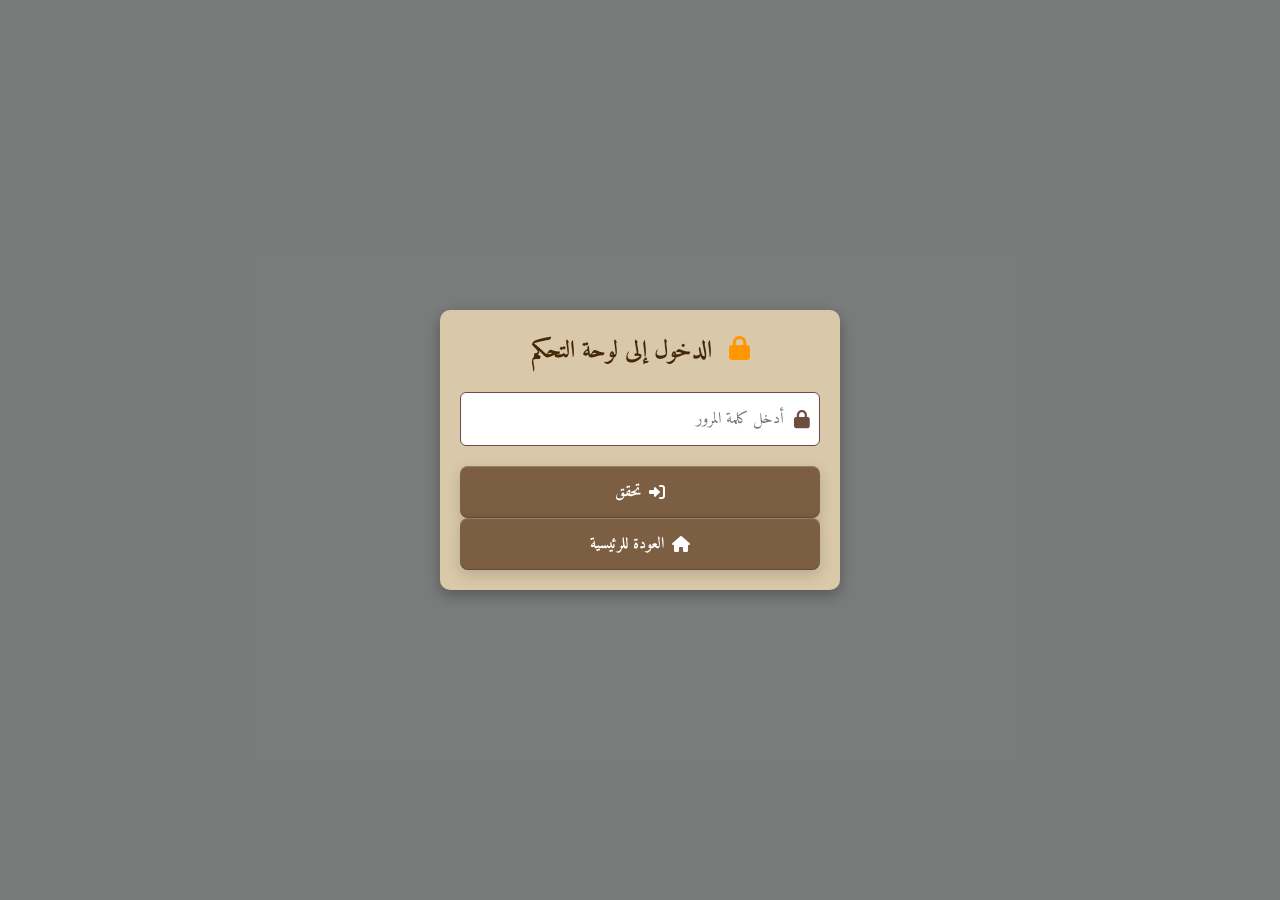
==== admin.html @ f6f2baf3 "Add files via upload" ====
<!DOCTYPE html>
<html lang="ar" dir="rtl">
<head>
  <meta charset="UTF-8">
  <meta name="viewport" content="width=device-width, initial-scale=1.0">
  <meta name="description" content="لوحة تحكم متجر MAHFOOR CNC">
  <title>لوحة التحكم - MAHFOOR CNC</title>
  <link rel="icon" href="https://i.postimg.cc/4NSrnTbt/photo-2025-09-26-07-00-26.jpg" type="image/x-icon">
  <link rel="stylesheet" href="https://cdnjs.cloudflare.com/ajax/libs/font-awesome/6.0.0-beta3/css/all.min.css">
  <link href="https://fonts.googleapis.com/css2?family=Amiri:wght@400;700&display=swap" rel="stylesheet">
  <link rel="stylesheet" href="https://cdn.salla.network/fonts/dubai.css?v=2.0.5"/>
  <link rel="stylesheet" href="https://cdn.salla.network/fonts/sallaicons.css?v=2.0.5"/>
  <link rel="stylesheet" href="style.css">
  <link rel="stylesheet" href="mobile.css" media="(max-width: 768px)">
  <style>
    :root {
      --admin-bg: #f4f7f6;
      --admin-card-bg: #ffffff;
      --admin-primary: var(--nature-green, #13352f);
      --admin-secondary: var(--wood-dark, #7c5e42);
      --admin-text: #333;
      --admin-text-light: #666;
      --admin-border: #e0e0e0;
    }
    body {
      background-color: var(--admin-bg);
    }
    #admin-content {
      padding: 20px;
      max-width: 1400px;
      margin: 0 auto;
    }
    .admin-section {
      background: var(--admin-card-bg);
      border-radius: 16px;
      padding: 25px;
      margin-bottom: 25px;
      box-shadow: 0 4px 12px rgba(0,0,0,0.05);
      border: 1px solid var(--admin-border);
    }
    .section-header {
      display: flex;
      justify-content: space-between;
      align-items: center;
      margin-bottom: 20px;
      padding-bottom: 15px;
      border-bottom: 1px solid var(--admin-border);
    }
    .section-header h2 {
      margin: 0;
      font-size: 1.8em;
      color: var(--admin-primary);
      display: flex;
      align-items: center;
      gap: 12px;
    }
    .stats-panel {
      display: grid;
      grid-template-columns: repeat(auto-fit, minmax(220px, 1fr));
      gap: 20px;
      margin-bottom: 20px;
    }
    .stat-card {
      background: #fdfdfd;
      padding: 20px;
      border-radius: 12px;
      border: 1px solid #eee;
      display: flex;
      align-items: center;
      gap: 15px;
      transition: all 0.3s ease;
    }
    .stat-card:hover {
      transform: translateY(-5px);
      box-shadow: 0 8px 20px rgba(0,0,0,0.07);
    }
    .stat-card .icon {
      font-size: 2em;
      color: var(--admin-secondary);
      background: var(--cream-bg, #f5f0e8);
      width: 60px;
      height: 60px;
      border-radius: 50%;
      display: grid;
      place-items: center;
    }
    .stat-card .stat-title {
      font-size: 0.9em;
      color: var(--admin-text-light);
      margin-bottom: 4px;
    }
    .stat-card .stat-value {
      font-size: 1.4em;
      font-weight: 700;
      color: var(--admin-primary);
    }
    .chart-card {
      grid-column: 1 / -1;
      padding: 20px;
    }
    .orders-controls {
      display: flex;
      flex-wrap: wrap;
      gap: 12px;
      margin-bottom: 20px;
      background: #f9f9f9;
      padding: 15px;
      border-radius: 12px;
    }
    .orders-controls input {
      flex-grow: 1;
      min-width: 200px;
      padding: 10px 15px;
      border: 1px solid var(--admin-border);
      border-radius: 8px;
    }
    .orders-controls .btn {
      background-color: var(--admin-secondary);
      color: white;
    }
    .orders-controls .btn:hover {
      background-color: var(--admin-primary);
    }
    .orders-table {
      border-radius: 12px;
      overflow: hidden;
      box-shadow: 0 2px 8px rgba(0,0,0,0.05);
    }
    .orders-table th {
      background: var(--admin-primary);
    }
    .admin-products-grid {
      display: grid;
      grid-template-columns: repeat(auto-fit, minmax(350px, 1fr));
      gap: 20px;
    }
    .admin-product-card {
      background: var(--admin-card-bg);
      border-radius: 12px;
      border: 1px solid var(--admin-border);
      overflow: hidden;
      display: flex;
      flex-direction: column;
      transition: all 0.3s ease;
    }
    .admin-product-card:hover {
      transform: translateY(-5px);
      box-shadow: 0 8px 20px rgba(0,0,0,0.07);
    }
    .admin-product-card .admin-product-stats {
      background: #f9f9f9;
      padding: 15px;
      margin-top: auto;
      border-top: 1px solid var(--admin-border);
    }
    .admin-product-card .admin-stat {
      font-size: 0.9em;
      color: var(--admin-text-light);
      margin-bottom: 5px;
    }
    .admin-product-card .admin-stat strong {
      color: var(--admin-primary);
    }
  </style>
</head>
<body>
  <div id="password-modal" class="password-modal">
    <div class="password-modal-content">
      <h2><i class="fas fa-lock"></i> الدخول إلى لوحة التحكم</h2>
      <div class="password-input-wrapper">
        <i class="fas fa-lock"></i>
        <input type="password" id="password-input" placeholder="أدخل كلمة المرور" required>
      </div>
      <button class="btn" id="verify-password"><i class="fas fa-sign-in-alt"></i> تحقق</button>
      <button class="btn" id="return-to-home"><i class="fas fa-home"></i> العودة للرئيسية</button>
    </div>
  </div>

  <div id="admin-content" style="display: none;">
    <header>
      <nav id="nav-menu">
        <a href="index.html" aria-label="الرئيسية" title="الرئيسية"><i class="fas fa-home"></i></a>
        <a href="index.html#products" aria-label="المنتجات" title="المنتجات"><i class="fas fa-box-open"></i></a>
  <a href="https://wa.me/201033662370" target="_blank" aria-label="تواصل عبر واتساب" title="واتساب" class="nav-whatsapp"><i class="fab fa-whatsapp"></i></a>
      </nav>
      <div class="logo">
        <a href="index.html" style="display: contents;"><img src="https://i.postimg.cc/4NSrnTbt/photo-2025-09-26-07-00-26.jpg" alt="لوجو MAHFOOR CNC" class="brand-logo">MAHFOOR CNC</a>
      </div>
      <button class="nav-toggle"><i class="fas fa-ellipsis-v"></i></button>
    </header>

    <div class="admin-container">
      <section class="admin-section">
        <div class="section-header">
          <h2><i class="fas fa-chart-line"></i> نظرة عامة</h2>
        </div>
        <div id="stats-panel" class="stats-panel">
          <div class="stat-card">
            <div class="icon"><i class="fas fa-box-open"></i></div>
            <div>
              <div class="stat-title">إجمالي الطلبات</div>
              <div id="total-orders" class="stat-value">0</div>
            </div>
          </div>
          <div class="stat-card">
            <div class="icon"><i class="fas fa-coins"></i></div>
            <div>
              <div class="stat-title">إجمالي المبيعات</div>
              <div id="total-sales" class="stat-value">0 جنيه</div>
            </div>
          </div>
          <div class="stat-card">
            <div class="icon"><i class="fas fa-star"></i></div>
            <div>
              <div class="stat-title">المنتج الأكثر طلبًا</div>
              <div id="top-product" class="stat-value">لا يوجد</div>
            </div>
          </div>
          <div class="stat-card chart-card">
            <div class="stat-title">مخطط أعلى 5 منتجات</div>
            <div style="width:100%; padding-top:8px; height: 250px;">
              <canvas id="top-products-chart"></canvas>
            </div>
          </div>
        </div>
      </section>

      <section class="admin-section">
        <div class="section-header">
          <h2><i class="fas fa-shopping-bag"></i> إدارة الطلبات</h2>
          <button class="btn" id="toggle-orders-btn"><i class="fas fa-chevron-down"></i> عرض السجل</button>
        </div>
        <div id="orders-wrap" class="admin-products-wrap collapsed" style="overflow:hidden; transition:max-height 350ms ease;">
          <div class="orders-controls">
            <input type="text" id="search-orders" placeholder="ابحث بالرقم، الاسم، أو المنتج...">
            <button class="btn" id="export-xlsx-btn"><i class="fas fa-file-excel"></i> تصدير إكسيل</button>
            <button class="btn" id="export-pdf-btn"><i class="fas fa-file-pdf"></i> تصدير PDF</button>
            <button class="btn" id="create-invoice-btn" style="background-color: #27ae60;"><i class="fas fa-file-invoice"></i> إنشاء فاتورة</button>
            <button class="btn" id="open-points-admin"><i class="fas fa-coins"></i> لوحة النقاط</button>
            <button class="btn" id="clear-all-orders-btn" style="background-color: #c0392b;"><i class="fas fa-trash-alt"></i> مسح جميع الطلبات</button>
          </div>
          <table class="orders-table">
            <thead>
              <tr>
                <th>رقم الطلب</th>
                <th>اسم العميل</th>
                <th>المنتجات</th>
                <th>الإجمالي</th>
                <th>الحالة</th>
              </tr>
            </thead>
            <tbody id="orders-list"></tbody>
          </table>
        </div>
      </section>

      <section class="admin-section">
        <div class="section-header">
          <h2><i class="fas fa-cubes"></i> نظرة على المنتجات</h2>
          <button id="toggle-admin-products" class="btn"><i class="fas fa-chevron-down"></i> عرض المنتجات</button>
        </div>
        <div id="admin-products-wrap" class="admin-products-wrap collapsed" style="overflow:hidden; transition:max-height 350ms ease;">
          <p style="text-align:center; color: var(--admin-text-light); margin:12px 0;">قائمة بكل المنتجات مع إحصائيات المبيعات.</p>
          <div id="admin-products-grid" class="admin-products-grid"></div>
        </div>
      </section>

      <!-- Points pending list (hidden by default, toggled via admin button) -->
      <div id="points-admin-panel" class="admin-section" style="display:none;">
        <div class="section-header">
          <h2><i class="fas fa-user-check"></i> نقاط العملاء (قيد الانتظار)</h2>
        </div>
        <p style="margin:6px 0 12px 0;">قانون التحويل: كل 1 جنيه = 1 نقطة. كل 100 نقطة = 3 جنيه.</p>
        <div id="pending-points-list" style="max-height:260px; overflow:auto; border:1px solid #eee; padding:8px; border-radius:6px; margin-bottom: 15px;"></div>
        <div style="margin-top:8px; display:flex; gap:8px;">
          <button id="confirm-selected-points" class="btn success" style="background-color: var(--success);">تأكيد النقاط المحددة</button>
          <button id="refresh-points-list" class="btn">تحديث القائمة</button>
        </div>
        <h4 style="margin-top:20px; border-top: 1px solid #eee; padding-top: 15px;">أرصدة النقاط للعملاء</h4>
        <div id="points-balances" style="max-height:200px; overflow:auto; border:1px solid #fafafa; padding:8px; border-radius:6px;"></div>
      </div>
    </div>

    <!-- Removed products management UI per request. The admin now focuses on orders only. -->

    <footer>
      <p><a href="index.html">©</a> 2025 MAHFOOR CNC. جميع الحقوق محفوظة.</p>
      <p>created by Mohand Eldrandale web developer</p>
      <div class="social-links">
        <a href="https://www.facebook.com/profile.php?id=61579586090483&mibextid=ZbWKwL" target="_blank" class="social-icon"><i class="fab fa-facebook-f"></i></a>
        <a href="https://www.instagram.com/ma7foorat_cnc?igsh=cXE4OHJ5Nmw3NTFy" target="_blank" class="social-icon"><i class="fab fa-instagram"></i></a>
        <a href="https://www.tiktok.com/@mahfour0?is_from_webapp=1&sender_device=pc" target="_blank" class="social-icon"><i class="fab fa-tiktok"></i></a>
        <a href="https://wa.me/201033662370" target="_blank" class="social-icon"><i class="fab fa-whatsapp"></i></a>
      </div>
    </footer>
  </div>

  <script src="https://cdn.jsdelivr.net/npm/sweetalert2@11"></script>
  <!-- XLSX (SheetJS) for Excel export -->
  <script src="https://cdnjs.cloudflare.com/ajax/libs/xlsx/0.18.5/xlsx.full.min.js"></script>
  <!-- jsPDF and autotable for PDF export -->
  <script src="https://cdnjs.cloudflare.com/ajax/libs/jspdf/2.5.1/jspdf.umd.min.js"></script>
  <script src="https://cdnjs.cloudflare.com/ajax/libs/jspdf-autotable/3.5.25/jspdf.plugin.autotable.min.js"></script>
  <!-- html2pdf (uses html2canvas + jsPDF) for better Arabic rendering from DOM -->
  <script src="https://cdnjs.cloudflare.com/ajax/libs/html2pdf.js/0.9.2/html2pdf.bundle.min.js"></script>
  <!-- Chart.js -->
  <script src="https://cdn.jsdelivr.net/npm/chart.js@4.3.0/dist/chart.umd.min.js"></script>
  <script type="module" src="firebase-bridge.js"></script>
  <script src="script.js" defer></script>

  <!-- زر العودة للأعلى -->
  <button id="back-to-top-btn" title="العودة للأعلى"><i class="fas fa-arrow-up"></i></button>
</body>
</html>
---- style.css ----
* {
  margin: 0;
  padding: 0;
  box-sizing: border-box;
  font-family: var(--font-main, 'Cairo', 'Amiri', 'Tahoma', sans-serif);
}

:root {
    --font-main: 'Cairo', 'Amiri', sans-serif;
    --color-primary: #13352f;
    --color-primary-dark: #000f09;
    --color-primary-light: #395b55;
    --color-primary-reverse: #dffffb;
    --color-sidebar-bg: #7c5e42;
    --color-sidebar-text: #ffffff;
    --color-accent: #ff9800;
    --color-accent-hover: #e68900;
  --color-whatsapp: #25D366;
  --color-whatsapp-dark: #1DA851;
}

body {
  direction: rtl;
  background: linear-gradient(to bottom, #7c5e42);
  color: #333;
  min-height: 100vh;
}

a {
  text-decoration: none;
  color: inherit;
}

header {
  position: sticky;
  top: 0;
  background: #d9c8a9;
  color: #452808;
  padding: 8px 15px;
  box-shadow: 0 2px 5px rgba(0, 0, 0, 0.2);
  z-index: 1000;
  display: flex;
  align-items: center;
  transition: top 0.4s ease-in-out; /* لإخفاء الهيدر بسلاسة */
  justify-content: space-between;
  flex-wrap: wrap;
  animation: slideInFromTop 0.8s ease-out;
}

.brand-logo {
  width: 50px;
  height: 50px;
  display: inline-flex;
  align-items: center;
  justify-content: center;
  vertical-align: middle;
  margin-left: 10px;
  border-radius: 50%;
  background: var(--color-whatsapp);
  box-shadow: 0 4px 12px rgba(0,0,0,0.12);
  overflow: hidden;
}

/* كلاس لإخفاء الهيدر عند التمرير لأسفل */
.header-hidden {
  top: -100px; /* إخفاء الهيدر خارج الشاشة */
}

.brand-logo img {
  width: 80%;
  height: 80%;
  object-fit: contain;
  border-radius: 50%;
  display: block;
}

.contact-info {
  display: flex;
  flex-direction: column;
  align-items: flex-end;
  font-size: 14px;
  white-space: nowrap;
  flex: 1;
  order: 4;
  margin-right: 100px;
}

.vodafone-cash {
  font-size: 18px;
  margin-bottom: 5px;
}

header .phone {
  font-size: 18px;
}

header .logo {
  font-size: 38px;
  font-weight: 700;
  letter-spacing: 2px;
  font-family: 'Cairo', serif;
  text-shadow: 2px 2px 4px rgba(0, 0, 0, 0.3);
  padding: 5px 15px;
  border-radius: 8px;
  display: flex;
  align-items: center;
  gap: 10px;
  direction: ltr;
  order: 300;
}

/* تصميم احترافي متطور لأيقونات السلة والمفضلة */
header #cart-btn,
header #favorites-btn {
  position: relative;
  display: inline-flex;
  align-items: center;
  justify-content: center;
  width: 65px;
  height: 65px;
  margin-right: 12px;
  padding: 0;
  border-radius: 50%;
  border: none;
  background: linear-gradient(145deg, #ffffff 0%, #f5f5f5 100%);
  color: #452808;
  box-shadow: 
    0 10px 30px rgba(0, 0, 0, 0.12),
    0 4px 8px rgba(0, 0, 0, 0.08),
    inset 0 2px 4px rgba(255, 255, 255, 0.9),
    inset 0 -2px 4px rgba(0, 0, 0, 0.05);
  cursor: pointer;
  overflow: visible;
  transition: all 0.4s cubic-bezier(0.34, 1.56, 0.64, 1);
  backdrop-filter: blur(10px);
}

/* تأثير التمويج عند الهوفر */
header #cart-btn::before,
header #favorites-btn::before {
  content: '';
  position: absolute;
  top: 50%;
  left: 50%;
  transform: translate(-50%, -50%);
  width: 0;
  height: 0;
  border-radius: 50%;
  background: radial-gradient(circle, rgba(255, 152, 0, 0.3) 0%, transparent 70%);
  transition: width 0.5s ease, height 0.5s ease;
  z-index: 0;
}

header #cart-btn:hover::before {
  width: 180px;
  height: 180px;
  background: radial-gradient(circle, rgba(255, 152, 0, 0.25) 0%, transparent 70%);
}

header #favorites-btn:hover::before {
  width: 180px;
  height: 180px;
  background: radial-gradient(circle, rgba(255, 107, 107, 0.25) 0%, transparent 70%);
}

/* تأثيرات الهوفر */
header #cart-btn:hover {
  transform: translateY(-8px) scale(1.15);
  box-shadow: 
    0 15px 40px rgba(255, 152, 0, 0.35),
    0 8px 16px rgba(255, 152, 0, 0.25),
    inset 0 2px 4px rgba(255, 255, 255, 1);
  background: linear-gradient(145deg, #fff8f0 0%, #ffeed4 100%);
}

header #favorites-btn:hover {
  transform: translateY(-8px) scale(1.15);
  box-shadow: 
    0 15px 40px rgba(255, 107, 107, 0.35),
    0 8px 16px rgba(255, 107, 107, 0.25),
    inset 0 2px 4px rgba(255, 255, 255, 1);
  background: linear-gradient(145deg, #fff5f5 0%, #ffe4e4 100%);
}

/* تأثير الضغط */
header #cart-btn:active,
header #favorites-btn:active {
  transform: translateY(-4px) scale(1.08);
  transition: all 0.1s ease;
}

/* تنسيق الأيقونات */
header #cart-btn .fas,
header #favorites-btn .fas {
  position: relative;
  z-index: 1;
  font-size: 26px;
  transition: all 0.4s cubic-bezier(0.34, 1.56, 0.64, 1);
  filter: drop-shadow(0 2px 4px rgba(0, 0, 0, 0.1));
}

/* تأثيرات الأيقونات عند الهوفر */
header #cart-btn:hover .fas.fa-shopping-bag {
  transform: scale(1.25) rotate(-12deg);
  color: #ff9800;
  animation: cartShakeAdvanced 0.7s ease;
  filter: drop-shadow(0 4px 8px rgba(255, 152, 0, 0.4));
}

header #favorites-btn:hover .fas.fa-heart {
  transform: scale(1.25);
  color: #ff6b6b;
  animation: heartBeatAdvanced 0.8s ease;
  filter: drop-shadow(0 4px 8px rgba(255, 107, 107, 0.4));
}

/* أنيميشن متقدم للسلة */
@keyframes cartShakeAdvanced {
  0%, 100% {
    transform: scale(1.25) rotate(-12deg);
  }
  15% {
    transform: scale(1.3) rotate(-18deg) translateY(-3px);
  }
  30% {
    transform: scale(1.35) rotate(-15deg) translateY(-5px);
  }
  45% {
    transform: scale(1.3) rotate(-20deg) translateY(-3px);
  }
  60% {
    transform: scale(1.32) rotate(-16deg) translateY(-4px);
  }
  75% {
    transform: scale(1.28) rotate(-14deg) translateY(-2px);
  }
}

/* أنيميشن متقدم للقلب */
@keyframes heartBeatAdvanced {
  0% {
    transform: scale(1.25);
  }
  10% {
    transform: scale(1.35) rotate(-5deg);
  }
  20% {
    transform: scale(1.25) rotate(5deg);
  }
  30% {
    transform: scale(1.4) rotate(-3deg);
  }
  40% {
    transform: scale(1.25) rotate(3deg);
  }
  50% {
    transform: scale(1.38) rotate(-2deg);
  }
  60% {
    transform: scale(1.25) rotate(2deg);
  }
  70% {
    transform: scale(1.33) rotate(-1deg);
  }
  80% {
    transform: scale(1.25) rotate(1deg);
  }
  90% {
    transform: scale(1.3) rotate(0deg);
  }
  100% {
    transform: scale(1.25);
  }
}

/* تصميم عداد الأيتمات */
header #cart-count,
header #favorites-count {
  position: absolute;
  top: -6px;
  right: -6px;
  background: linear-gradient(135deg, #ff4444 0%, #cc0000 100%);
  color: white;
  border-radius: 50%;
  width: 26px;
  height: 26px;
  display: flex;
  align-items: center;
  justify-content: center;
  font-size: 12px;
  font-weight: 800;
  box-shadow: 
    0 4px 12px rgba(255, 68, 68, 0.5),
    0 2px 6px rgba(255, 68, 68, 0.3),
    inset 0 1px 2px rgba(255, 255, 255, 0.3);
  border: 3px solid #ffffff;
  animation: pulseAdvanced 2.5s ease-in-out infinite;
  z-index: 2;
  font-family: 'Cairo', sans-serif;
  letter-spacing: -0.5px;
}

/* أنيميشن نبض متطور للعداد */
@keyframes pulseAdvanced {
  0%, 100% {
    transform: scale(1);
    box-shadow: 
      0 4px 12px rgba(255, 68, 68, 0.5),
      0 2px 6px rgba(255, 68, 68, 0.3);
  }
  25% {
    transform: scale(1.15);
    box-shadow: 
      0 6px 18px rgba(255, 68, 68, 0.6),
      0 3px 9px rgba(255, 68, 68, 0.4);
  }
  50% {
    transform: scale(1.05);
    box-shadow: 
      0 4px 12px rgba(255, 68, 68, 0.5),
      0 2px 6px rgba(255, 68, 68, 0.3);
  }
  75% {
    transform: scale(1.12);
    box-shadow: 
      0 6px 16px rgba(255, 68, 68, 0.55),
      0 3px 8px rgba(255, 68, 68, 0.35);
  }
}

/* عداد المفضلة بلون مختلف */
header #favorites-count {
  background: linear-gradient(135deg, #ff6b6b 0%, #ee5a6f 100%);
  box-shadow: 
    0 4px 12px rgba(255, 107, 107, 0.5),
    0 2px 6px rgba(255, 107, 107, 0.3),
    inset 0 1px 2px rgba(255, 255, 255, 0.3);
}

/* تأثير عند الهوفر على العداد */
header #cart-btn:hover #cart-count,
header #favorites-btn:hover #favorites-count {
  transform: scale(1.2) rotate(15deg);
  animation: none;
}

/* تأثير توهج خفيف */
header #cart-btn:hover,
header #favorites-btn:hover {
  animation: gentleGlow 1.5s ease-in-out infinite;
}

@keyframes gentleGlow {
  0%, 100% {
    box-shadow: 
      0 15px 40px rgba(255, 152, 0, 0.35),
      0 8px 16px rgba(255, 152, 0, 0.25),
      inset 0 2px 4px rgba(255, 255, 255, 1);
  }
  50% {
    box-shadow: 
      0 15px 45px rgba(255, 152, 0, 0.45),
      0 8px 20px rgba(255, 152, 0, 0.35),
      inset 0 2px 4px rgba(255, 255, 255, 1),
      0 0 30px rgba(255, 152, 0, 0.2);
  }
}

header #favorites-btn:hover {
  animation: gentleGlowPink 1.5s ease-in-out infinite;
}

@keyframes gentleGlowPink {
  0%, 100% {
    box-shadow: 
      0 15px 40px rgba(255, 107, 107, 0.35),
      0 8px 16px rgba(255, 107, 107, 0.25),
      inset 0 2px 4px rgba(255, 255, 255, 1);
  }
  50% {
    box-shadow: 
      0 15px 45px rgba(255, 107, 107, 0.45),
      0 8px 20px rgba(255, 107, 107, 0.35),
      inset 0 2px 4px rgba(255, 255, 255, 1),
      0 0 30px rgba(255, 107, 107, 0.2);
  }
}

header nav {
  display: flex;
  gap: 12px;
  justify-content: flex-start;
  flex: 2;
  margin-left: 10px;
  order: 2;
}

header nav a {
  position: relative;
  display: inline-flex;
  align-items: center;
  justify-content: center;
  width: 56px;
  height: 56px;
  font-size: 24px;
  padding: 0;
  border-radius: 50%;
  background: linear-gradient(135deg, #ffffff 0%, #f5f5f5 100%);
  color: var(--color-primary-dark);
  box-shadow: 0 4px 15px rgba(0, 0, 0, 0.1);
  transition: all 0.4s cubic-bezier(0.68, -0.55, 0.265, 1.55);
  overflow: hidden;
}

header nav a::before {
  content: '';
  position: absolute;
  top: 0;
  left: 0;
  width: 100%;
  height: 100%;
  background: linear-gradient(135deg, var(--color-accent) 0%, var(--color-accent-hover) 100%);
  border-radius: 50%;
  transform: scale(0);
  transition: transform 0.4s ease;
  z-index: -1;
}

header nav a:hover::before {
  transform: scale(1);
}

header nav a:hover {
  color: #ffffff;
  transform: translateY(-5px) scale(1.1);
  box-shadow: 0 8px 25px rgba(255, 152, 0, 0.4);
  animation: iconPulse 0.6s ease;
}

header nav a i {
  position: relative;
  z-index: 1;
  transition: transform 0.3s ease;
}

header nav a:hover i {
  transform: rotate(360deg) scale(1.2);
}

/* Global WhatsApp button hook: makes any element with .nav-whatsapp clearly green */
.nav-whatsapp {
  background: linear-gradient(135deg, var(--color-whatsapp) 0%, var(--color-whatsapp-dark) 100%) !important;
  color: #ffffff !important;
  box-shadow: 0 4px 15px rgba(37, 211, 102, 0.3) !important;
}

.nav-whatsapp::before {
  background: linear-gradient(135deg, var(--color-whatsapp-dark) 0%, #128C7E 100%) !important;
}

.nav-whatsapp:hover {
  box-shadow: 0 8px 25px rgba(37, 211, 102, 0.5) !important;
  animation: whatsappRing 0.6s ease !important;
}

.nav-whatsapp i {
  color: #ffffff !important;
}

@keyframes iconPulse {
  0%, 100% { transform: translateY(-5px) scale(1.1); }
  50% { transform: translateY(-8px) scale(1.15); }
}

@keyframes whatsappRing {
  0%, 100% { transform: translateY(-5px) scale(1.1) rotate(0deg); }
  25% { transform: translateY(-5px) scale(1.15) rotate(-10deg); }
  50% { transform: translateY(-8px) scale(1.15) rotate(0deg); }
  75% { transform: translateY(-5px) scale(1.15) rotate(10deg); }
}

.nav-toggle {
  display: none;
  font-size: 24px;
  background: none;
  border: none;
  color: #452808;
  cursor: pointer;
  order: 3;
}

.header-icons { 
  display: flex;
  align-items: center;
  gap: 15px;
  margin-left: auto; /* يدفعها إلى اليسار */
  order: 4;
}

.hero {
  position: relative;
  overflow: hidden;
  height: 400px;
  margin-bottom: 0;
  border-radius: 8px;
  padding: 10px 0;
}

.hero-content {
  width: 100%;
  height: 100%;
  position: relative;
}

.hero-image {
  width: 100%;
  height: 100%;
  object-fit: cover;
  position: absolute;
  top: 0;
  left: 0;
  z-index: 0;
  border-radius: 8px;
  opacity: 0.9;
}

.hero-content::after {
  content: '';
  position: absolute;
  top: 0;
  left: 0;
  width: 100%;
  height: 100%;
  background: linear-gradient(rgba(0, 0, 0, 0.6), rgba(0, 0, 0, 0.6));
  border-radius: 8px;
  z-index: 1;
}

.hero .hero-text {
  position: absolute;
  top: 50%;
  left: 50%;
  transform: translate(-50%, -50%);
  color: #e9dac9;
  text-align: center;
  z-index: 2;
  animation: slideInFromLeft 1s ease-out;
}

.hero .hero-text h1 {
  font-size: 40px;
  margin-bottom: 12px;
  text-shadow: 3px 3px 6px rgba(0, 0, 0, 0.9);
  font-family: 'Cairo', serif;
  letter-spacing: 3px;
  border-bottom: 3px solid #e9dac9;
  padding-bottom: 8px;
  direction: ltr;
}

.hero .hero-text p {
  font-size: 18px;
  margin-bottom: 15px;
  text-shadow: 2px 2px 4px rgba(0, 0, 0, 0.9);
}

/* تصميم احترافي لأزرار Hero */
.hero .hero-btn {
  position: relative;
  display: inline-block;
  padding: 12px 24px;
  font-size: 17px;
  font-weight: 700;
  background: linear-gradient(135deg, var(--color-accent) 0%, var(--color-accent-hover) 100%);
  color: #ffffff;
  border-radius: 8px;
  border: none;
  margin: 8px;
  min-width: 140px;
  cursor: pointer;
  overflow: hidden;
  box-shadow: 0 6px 20px rgba(255, 152, 0, 0.4);
  transition: all 0.3s cubic-bezier(0.68, -0.55, 0.265, 1.55);
}

.hero .hero-btn::before {
  content: '';
  position: absolute;
  top: 50%;
  left: 50%;
  width: 0;
  height: 0;
  border-radius: 50%;
  background: rgba(255, 255, 255, 0.3);
  transform: translate(-50%, -50%);
  transition: width 0.6s, height 0.6s;
}

.hero .hero-btn:hover::before {
  width: 400px;
  height: 400px;
}

.hero .hero-btn i {
  margin-right: 8px;
  transition: transform 0.3s ease;
}

.hero .hero-btn:hover {
  background: linear-gradient(135deg, var(--color-accent-hover) 0%, #d67700 100%);
  transform: translateY(-4px) scale(1.05);
  box-shadow: 0 8px 30px rgba(255, 152, 0, 0.5);
}

.hero .hero-btn:hover i {
  transform: scale(1.2) rotate(-10deg);
  animation: bounceIcon 0.6s ease;
}

@keyframes bounceIcon {
  0%, 100% { transform: scale(1.2) rotate(-10deg); }
  50% { transform: scale(1.3) rotate(-15deg); }
}

.hero .whatsapp-btn {
  display: none; /* تم إخفاء زر الواتساب في الهيرو بناءً على الطلب */
}

.hero .whatsapp-btn:hover {
  background: linear-gradient(135deg, var(--color-whatsapp-dark) 0%, #128C7E 100%);
  box-shadow: 0 8px 30px rgba(37, 211, 102, 0.5);
}

.hero .whatsapp-btn:hover i {
  animation: ringBell 0.5s ease;
}

@keyframes ringBell {
  0%, 100% { transform: rotate(0deg) scale(1.2); }
  25% { transform: rotate(-15deg) scale(1.3); }
  50% { transform: rotate(15deg) scale(1.3); }
  75% { transform: rotate(-10deg) scale(1.3); }
}

@keyframes fadeIn {
  from { opacity: 0; transform: translate(-50%, -60%); }
  to { opacity: 1; transform: translate(-50%, -50%); }
}

@keyframes cardFadeIn {
  from {
    opacity: 0;
    transform: translateY(40px) scale(0.95);
  }
  to {
    opacity: 1;
    transform: translateY(0) scale(1);
  }
}

@keyframes slideInFromLeft {
  from { opacity: 0; transform: translateX(-100px); }
  to { opacity: 1; transform: translateX(0); }
}

@keyframes slideInFromRight {
  from { opacity: 0; transform: translateX(100px); }
  to { opacity: 1; transform: translateX(0); }
}

@keyframes bounceIn {
  0% { opacity: 0; transform: scale(0.3); }
  50% { opacity: 1; transform: scale(1.05); }
  70% { transform: scale(0.9); }
  100% { opacity: 1; transform: scale(1); }
}

@keyframes glow {
  0%, 100% { box-shadow: 0 0 5px rgba(255, 152, 0, 0.5); }
  50% { box-shadow: 0 0 20px rgba(255, 152, 0, 0.8), 0 0 30px rgba(255, 152, 0, 0.6); }
}

@keyframes slideInUp {
  from { opacity: 0; transform: translateY(50px); }
  to { opacity: 1; transform: translateY(0); }
}

@keyframes navPulse {
  0% { transform: scale(1); }
  50% { transform: scale(1.15); }
  100% { transform: scale(1.08); }
}

@keyframes fadeInUp {
  from { opacity: 0; transform: translateY(30px); }
  to { opacity: 1; transform: translateY(0); }
}

.products-container {
  display: flex;
  max-width: 1200px;
  margin: 20px auto;
  gap: 20px;
  padding: 20px;
  background: #d9c8a9;
  border-radius: 10px;
  animation: slideInFromRight 1s ease-out 0.5s both;
}

.filters {
  width: 280px;
  background: var(--color-sidebar-bg);
  padding: 20px;
  border-radius: 12px;
  box-shadow: 0 4px 12px rgba(0, 0, 0, 0.15);
  position: sticky;
  top: 80px;
  align-self: flex-start;
  transition: all 0.3s ease;
}

.filters h3 {
  font-size: 22px;
  color: var(--color-sidebar-text);
  margin-bottom: 20px;
  border-bottom: 2px solid #6d4c41;
  padding-bottom: 10px;
  display: flex;
  align-items: center;
  gap: 8px;
}

.filter-group {
  margin-bottom: 20px;
}

.filters label {
  font-size: 16px;
  color: var(--color-sidebar-text);
  display: flex;
  align-items: center;
  gap: 8px;
  margin-bottom: 8px;
  font-weight: 500;
}

.filters input,
.filters select {
  width: 100%;
  padding: 12px;
  border-radius: 8px;
  border: 1px solid #6d4c41;
  font-size: 16px;
  background: #fff;
  color: #452808;
  transition: border-color 0.3s, box-shadow 0.3s;
}

.filters input:focus,
.filters select:focus {
  outline: none;
  border-color: var(--color-accent);
  box-shadow: 0 0 5px rgba(255, 152, 0, 0.3);
}

/* تصميم احترافي لزر إعادة تعيين الفلتر */
#reset-filters {
  position: relative;
  background: linear-gradient(135deg, #ff4444 0%, #e63939 100%);
  color: white;
  padding: 12px;
  border-radius: 8px;
  border: none;
  width: 100%;
  cursor: pointer;
  font-size: 16px;
  font-weight: 600;
  display: flex;
  align-items: center;
  justify-content: center;
  gap: 8px;
  overflow: hidden;
  box-shadow: 0 4px 15px rgba(255, 68, 68, 0.3);
  transition: all 0.3s cubic-bezier(0.68, -0.55, 0.265, 1.55);
}

#reset-filters::before {
  content: '';
  position: absolute;
  top: 50%;
  left: 50%;
  width: 0;
  height: 0;
  border-radius: 50%;
  background: rgba(255, 255, 255, 0.2);
  transform: translate(-50%, -50%);
  transition: width 0.6s, height 0.6s;
}

#reset-filters:hover::before {
  width: 300px;
  height: 300px;
}

#reset-filters:hover {
  background: linear-gradient(135deg, #e63939 0%, #cc2929 100%);
  transform: translateY(-3px) scale(1.02);
  box-shadow: 0 6px 25px rgba(230, 57, 57, 0.4);
}

#reset-filters i {
  transition: transform 0.3s ease;
}

#reset-filters:hover i {
  transform: rotate(180deg) scale(1.2);
}

.filter-count {
  margin-top: 20px;
  font-size: 14px;
  color: var(--color-sidebar-text);
  text-align: center;
  background: rgba(255, 255, 255, 0.1);
  padding: 8px;
  border-radius: 6px;
}

.filter-count span {
  font-weight: bold;
  color: var(--color-accent);
}

.products {
  flex: 1;
  display: grid;
  grid-template-columns: repeat(auto-fill, minmax(220px, 1fr));
  gap: 20px;
  padding: 20px;
  background: #7c5e42;
  border-radius: 10px;
}

/* Stats panel styles (admin) */
.stats-panel {
  max-width: 1200px;
  margin: 12px auto 0 auto;
  align-items: start;
}
.stat-card {
  background: linear-gradient(180deg, #ffffff 0%, #fbfbfb 100%);
  border: 1px solid rgba(0,0,0,0.06);
  padding: 14px;
  border-radius: 10px;
  box-shadow: 0 6px 18px rgba(10,10,10,0.06);
  color: #222;
  min-width: 160px;
}
.stat-title {
  font-size: 14px;
  color: #666;
  margin-bottom: 8px;
  font-weight: 600;
}
.stat-value {
  font-size: 20px;
  color: var(--color-primary-dark);
  font-weight: 800;
}
.chart-card { display:flex; flex-direction:column; }

/* Points admin panel styles */
#points-admin-panel h3 { font-size: 1.05rem; color: var(--color-primary); }
#points-admin-panel p { color:#444; margin:4px 0 10px 0; }
#points-admin-panel .pending-point-item { display:flex; align-items:flex-start; gap:8px; padding:8px; border-bottom:1px solid #f0f0f0; }
#points-admin-panel .pending-point-item:last-child { border-bottom: none; }
#points-admin-panel .pending-point-item .meta { flex:1; }
#points-admin-panel .pending-point-item .meta .phone { font-weight:700; color:var(--color-primary); }
#points-admin-panel .pending-point-item .meta .info { color:#666; font-size:0.95rem; }
#points-admin-panel .pending-point-item input[type="checkbox"] { transform:scale(1.15); margin-top:6px; }
#points-admin-panel .points-balance { padding:6px 8px; border-bottom:1px dashed #eee; }

/* Customer points display in cart */
.customer-points { margin:8px 0; color: var(--color-primary); font-weight:700; }
.customer-points small { font-weight:600; color:#666; }

@media (max-width: 800px) {
  .stats-panel { flex-direction: column; padding: 0 12px; }
  .stat-card { width: 100% !important; }
}

/* Individual stat card decorations */
.stat-orders { position: relative; overflow: hidden; }
.stat-orders::before {
  content: '\f07a'; /* shopping bag icon (FontAwesome) */
  font-family: 'Font Awesome 6 Free';
  font-weight: 900;
  position: absolute;
  left: 10px;
  top: 10px;
  font-size: 36px;
  color: rgba(19,53,47,0.08);
}
.stat-orders { background: linear-gradient(135deg, #ffffff 0%, #f6fffb 100%); }

.stat-sales { position: relative; overflow: hidden; }
.stat-sales::before {
  content: '\f155'; /* money/bill icon */
  font-family: 'Font Awesome 6 Free';
  font-weight: 900;
  position: absolute;
  left: 12px;
  top: 10px;
  font-size: 36px;
  color: rgba(34,150,80,0.08);
}
.stat-sales { background: linear-gradient(135deg, #fffaf6 0%, #fef9f3 100%); }

.stat-top-product { position: relative; overflow: hidden; }
.stat-top-product::before {
  content: '\f091'; /* box icon */
  font-family: 'Font Awesome 6 Free';
  font-weight: 900;
  position: absolute;
  left: 12px;
  top: 10px;
  font-size: 32px;
  color: rgba(99,64,45,0.06);
}
.stat-top-product { background: linear-gradient(135deg, #fff7f6 0%, #fffdfd 100%); }

.stat-top-list { position: relative; overflow: hidden; }
.stat-top-list::before {
  content: '\f02d'; /* list icon */
  font-family: 'Font Awesome 6 Free';
  font-weight: 900;
  position: absolute;
  left: 12px;
  top: 10px;
  font-size: 30px;
  color: rgba(61,40,20,0.06);
}
.stat-top-list { background: linear-gradient(135deg, #ffffff 0%, #fbfbff 100%); }

/* improve list appearance */
#top-products-list { padding-left: 18px; margin: 8px 0 0 0; color: #333; }
#top-products-list li { margin-bottom: 6px; font-weight: 600; }

/* show numeric badges in stat cards */
.stat-card .stat-value { display: inline-block; padding: 6px 12px; background: rgba(19,53,47,0.06); border-radius: 8px; }

.product-card {
  border: 1px solid #d9c8a9;
  padding: 15px;
  text-align: center;
  background: #d9c8a9;
  border-radius: 10px;
  transition: transform 0.3s, box-shadow 0.3s;
  animation: cardFadeIn 0.5s ease-in-out forwards;
  opacity: 0;
  box-shadow: 0 4px 8px rgba(0, 0, 0, 0.05); /* تمت إضافة ظل خفيف */
}

.product-card:nth-child(1) { animation-delay: 0.1s; }
.product-card:nth-child(2) { animation-delay: 0.2s; }
.product-card:nth-child(3) { animation-delay: 0.3s; }
.product-card:nth-child(4) { animation-delay: 0.4s; }
.product-card:nth-child(5) { animation-delay: 0.5s; }
.product-card:nth-child(6) { animation-delay: 0.6s; }
.product-card:nth-child(7) { animation-delay: 0.7s; }

.product-card:hover {
  transform: translateY(-5px);
  box-shadow: 0 8px 16px rgba(0, 0, 0, 0.15);
}

.product-card img {
  width: 100%;
  height: auto; /* Allow image to take its natural height */
  object-fit: contain;
  border-radius: 8px;
}

.product-card .image-wrapper {
  width: 100%;
  position: relative;
  overflow: hidden;
  border-radius: 8px;
}

.product-card h3 {
  font-size: 18px;
  margin: 10px 0;
  color: #452808;
  font-family: 'Dubai', sans-serif; /* تم تغيير الخط هنا */
}

.product-card p {
  font-size: 16px;
  color: #452808; /* تم تغيير لون السعر */
}

.product-card .buttons {
  display: flex;
  flex-direction: column;
  gap: 10px;
  margin-top: 12px;
}

.product-card .quantity-control {
  display: flex;
  align-items: center;
  justify-content: center;
  gap: 10px;
  order: -1;
}

/* تصميم احترافي لأزرار التحكم بالكمية */
.product-card .quantity-control button {
  position: relative;
  background: linear-gradient(135deg, var(--color-sidebar-bg) 0%, #6d4c41 100%);
  color: white;
  border: none;
  padding: 8px;
  border-radius: 50%;
  cursor: pointer;
  font-size: 14px;
  min-width: 32px;
  min-height: 32px;
  overflow: hidden;
  box-shadow: 0 3px 10px rgba(124, 94, 66, 0.3);
  transition: all 0.3s cubic-bezier(0.68, -0.55, 0.265, 1.55);
}

.product-card .quantity-control button::before {
  content: '';
  position: absolute;
  top: 50%;
  left: 50%;
  width: 0;
  height: 0;
  border-radius: 50%;
  background: rgba(255, 255, 255, 0.3);
  transform: translate(-50%, -50%);
  transition: width 0.4s, height 0.4s;
}

.product-card .quantity-control button:hover::before {
  width: 80px;
  height: 80px;
}

.product-card .quantity-control button:hover {
  background: linear-gradient(135deg, var(--color-accent) 0%, var(--color-accent-hover) 100%);
  transform: scale(1.15) rotate(15deg);
  box-shadow: 0 5px 15px rgba(255, 152, 0, 0.4);
}

.product-card .quantity-control button:active {
  transform: scale(0.95);
}

.product-card .quantity-control button:disabled {
  background: linear-gradient(135deg, #cccccc 0%, #999999 100%);
  cursor: not-allowed;
  opacity: 0.6;
  transform: none;
  box-shadow: none;
}

.product-card .quantity-control button:disabled:hover {
  transform: none;
}

.product-card .quantity-control span {
  font-size: 16px;
  font-weight: bold;
  color: #452808;
  min-width: 30px;
  text-align: center;
}

/* تصميم احترافي لجميع الأزرار */
.btn {
  position: relative;
  background: linear-gradient(145deg, var(--color-sidebar-bg), #6d4c41);
  color: white;
  padding: 12px;
  border-radius: 8px;
  border: none; /* تم إزالة border-top */
  font-size: 16px;
  font-weight: 600;
  transition: all 0.25s ease-out;
  min-height: 45px;
  display: flex;
  align-items: center;
  justify-content: center;
  gap: 8px;
  overflow: hidden;
  cursor: pointer;
  box-shadow: 
    0 5px 15px rgba(0,0,0,0.15), /* ظل سفلي */
    inset 0 1px 1px rgba(255,255,255,0.2), /* إضاءة داخلية علوية */
    inset 0 -1px 1px rgba(0,0,0,0.2); /* ظل داخلي سفلي */
}

.btn::before {
  content: '';
  position: absolute;
  top: 50%;
  left: 50%;
  width: 0;
  height: 0;
  border-radius: 50%;
  background: rgba(255, 255, 255, 0.2);
  transform: translate(-50%, -50%);
  transition: width 0.6s, height 0.6s;
}

.btn:hover::before {
  width: 300px;
  height: 300px;
}

.btn:hover {
  background: linear-gradient(145deg, var(--color-accent), var(--color-accent-hover));
  transform: translateY(-3px);
  box-shadow: 
    0 8px 25px rgba(255, 152, 0, 0.3),
    inset 0 1px 1px rgba(255,255,255,0.3),
    inset 0 -1px 1px rgba(0,0,0,0.3);
}

.btn:active {
  transform: translateY(1px);
  box-shadow: 0 2px 8px rgba(0,0,0,0.2), inset 0 1px 2px rgba(0,0,0,0.2);
}

.btn i {
  transition: transform 0.3s ease;
}

.btn:hover i {
  transform: scale(1.1) rotate(-5deg);
}

.btn:disabled {
  background: linear-gradient(135deg, #cccccc 0%, #999999 100%);
  cursor: not-allowed;
  opacity: 0.6;
  transform: none;
  box-shadow: none;
}

.btn:disabled:hover {
  transform: none;
  box-shadow: none;
}

/* زر إضافة للسلة بتصميم خاص */
.add-to-cart {
  background: linear-gradient(145deg, #4CAF50, #45a049);
  box-shadow: 0 4px 15px rgba(76, 175, 80, 0.3);
}

.add-to-cart:hover {
  background: linear-gradient(145deg, #56bf5b, #45a049);
  box-shadow: 0 6px 25px rgba(69, 160, 73, 0.4);
}

.add-to-cart:hover i {
  animation: cartShake 0.4s ease;
}

@keyframes cartShake {
  0%, 100% { transform: translateX(0) scale(1); }
  25% { transform: translateX(-5px) scale(1.1); }
  50% { transform: translateX(5px) scale(1.1); }
  75% { transform: translateX(-3px) scale(1.1); }
}

/* زر اطلب الآن */
.order-now-btn {
  background: linear-gradient(145deg, #2196F3, #1976D2);
  box-shadow: 0 4px 15px rgba(33, 150, 243, 0.3);
}

.order-now-btn:hover {
  background: linear-gradient(145deg, #47a7f5, #1976D2);
  box-shadow: 0 6px 25px rgba(25, 118, 210, 0.5);
}

/* تصميم احترافي لزر المفضلة */
.add-to-favorites {
  position: relative;
  background: linear-gradient(135deg, #ff6b6b 0%, #ee5a6f 100%);
  color: white;
  border: none;
  overflow: hidden;
  box-shadow: 0 4px 15px rgba(255, 107, 107, 0.3);
  transition: all 0.3s cubic-bezier(0.68, -0.55, 0.265, 1.55);
}

.add-to-favorites::before {
  content: '';
  position: absolute;
  top: 50%;
  left: 50%;
  width: 0;
  height: 0;
  border-radius: 50%;
  background: rgba(255, 255, 255, 0.3);
  transform: translate(-50%, -50%);
  transition: width 0.6s, height 0.6s;
}

.add-to-favorites:hover::before {
  width: 300px;
  height: 300px;
}

.add-to-favorites:hover {
  background: linear-gradient(135deg, #ff5252 0%, #f50057 100%);
  transform: translateY(-3px) scale(1.02);
  box-shadow: 0 6px 25px rgba(255, 82, 82, 0.4);
}

.add-to-favorites:active {
  transform: translateY(-1px) scale(0.98);
}

.add-to-favorites i {
  font-size: 18px;
  transition: transform 0.3s ease;
  display: inline-block;
}

.add-to-favorites:hover i {
  transform: scale(1.2);
  animation: heartBeat 0.6s ease-in-out;
}

/* حالة الزر عندما يكون المنتج في المفضلة */
.add-to-favorites.active {
  background: linear-gradient(135deg, #4CAF50 0%, #45a049 100%);
  box-shadow: 0 4px 15px rgba(76, 175, 80, 0.3);
}

.add-to-favorites.active::after {
  content: '✓';
  position: absolute;
  right: 8px;
  top: 50%;
  transform: translateY(-50%);
  font-size: 16px;
  font-weight: bold;
  opacity: 0;
  animation: checkmark 0.5s ease forwards;
}

@keyframes checkmark {
  0% {
    opacity: 0;
    transform: translateY(-50%) scale(0);
  }
  50% {
    opacity: 1;
    transform: translateY(-50%) scale(1.3);
  }
  100% {
    opacity: 1;
    transform: translateY(-50%) scale(1);
  }
}

.add-to-favorites.active:hover {
  background: linear-gradient(135deg, #45a049 0%, #388e3c 100%);
  transform: translateY(-3px) scale(1.02);
  box-shadow: 0 6px 25px rgba(69, 160, 73, 0.4);
}

.add-to-favorites.active i {
  animation: heartPulse 0.5s ease;
}

/* تأثير نبض القلب */
@keyframes heartBeat {
  0%, 100% {
    transform: scale(1);
  }
  10%, 30% {
    transform: scale(0.9);
  }
  20%, 40%, 50%, 60%, 70%, 80% {
    transform: scale(1.1);
  }
}

@keyframes heartPulse {
  0% {
    transform: scale(1);
  }
  25% {
    transform: scale(1.3);
  }
  50% {
    transform: scale(1);
  }
  75% {
    transform: scale(1.2);
  }
  100% {
    transform: scale(1);
  }
}

.favorites {
  position: fixed;
  right: -100%;
  top: 0;
  width: 100%;
  max-width: 450px;
  height: 100%;
  background: linear-gradient(135deg, #d9c8a9 0%, #f5f0e8 50%, #e8dcc0 100%);
  padding: 20px;
  box-shadow: -5px 0 25px rgba(109, 76, 65, 0.3), inset 0 0 50px rgba(255, 255, 255, 0.1);
  transition: right 0.3s ease-in-out;
  overflow-y: auto;
  z-index: 1001;
  border-left: 5px solid linear-gradient(135deg, #6d4c41 0%, #8b6b4f 100%);
  border-radius: 15px 0 0 15px;
}

.favorites.open {
  right: 0;
}

.favorites h2 {
  font-size: 24px;
  margin-bottom: 20px;
  color: #6d4c41;
  border-bottom: 2px solid #6d4c41;
  padding-bottom: 10px;
  font-family: var(--font-main);
  font-family: 'Dubai', sans-serif; /* تم تغيير الخط هنا */
}

.favorites ul {
  list-style: none;
  margin-bottom: 20px;
}

.favorites li {
  display: flex;
  align-items: center;
  justify-content: space-between;
  gap: 12px;
  padding: 16px;
  background: linear-gradient(135deg, rgba(255, 255, 255, 0.9) 0%, rgba(248, 248, 248, 0.9) 100%);
  border-radius: 10px;
  transition: all 0.3s ease;
  font-family: var(--font-main);
  border: 1px solid rgba(109, 76, 65, 0.1);
  box-shadow: 0 2px 8px rgba(0, 0, 0, 0.05);
  position: relative;
  overflow: hidden;
}

.favorites li:hover {
  box-shadow: 0 2px 5px rgba(0, 0, 0, 0.1);
}

.favorites .item-name {
  cursor: pointer;
  color: var(--color-primary);
  text-decoration: underline;
  font-family: 'Dubai', sans-serif; /* تم تغيير الخط هنا */
}

.favorites .qty-btn {
  background: var(--color-sidebar-bg);
  color: var(--color-primary-reverse);
  border: none;
  padding: 5px 10px;
  border-radius: 50%;
  cursor: pointer;
  font-size: 14px;
  min-width: 30px;
  min-height: 30px;
  transition: background 0.3s;
}

.favorites .qty-btn:hover {
  background: var(--color-accent);
}

.favorites button {
  width: 100%;
  padding: 14px;
  margin: 10px 0;
  border: none;
  background: var(--color-sidebar-bg);
  color: var(--color-primary-reverse);
  border-radius: 6px;
  cursor: pointer;
  font-size: 18px;
  transition: background 0.3s;
  font-family: var(--font-main);
}

.favorites button:hover {
  background: var(--color-accent);
}

.favorites #clear-favorites {
  background: #ff4444;
}

.favorites #clear-favorites:hover {
  background: #e63939;
}

.favorites li button.remove {
  background: none;
  color: #ff4444;
  font-weight: bold;
  margin-left: 12px;
  font-size: 18px;
}

.favorites:empty::after {
  content: 'القائمة فارغة';
  display: flex;
  flex-direction: column;
  align-items: center;
  justify-content: center;
  text-align: center;
  font-size: 18px;
  color: #4b5563;
  font-family: var(--font-main);
  margin: 20px 0;
}

.favorites:empty::before {
  content: '\e900';
  font-family: 'sallaicons';
  font-size: 40px;
  color: var(--color-primary);
  margin-bottom: 10px;
}

.favorites:empty + .btn--outline-primary {
  border: 1px solid var(--color-primary);
  border-radius: 9999px;
  color: var(--color-primary);
  background: transparent;
  padding: 0.5rem 1rem;
  font-family: var(--font-main);
  margin-top: 10px;
}

.favorites:empty + .btn--outline-primary:hover {
  background: var(--color-primary-light);
  color: var(--color-primary-reverse);
}

.favorites::-webkit-scrollbar {
  width: 6px;
}

.favorites::-webkit-scrollbar-thumb {
  background: var(--color-primary);
  border-radius: 4px;
}

.favorites::-webkit-scrollbar-thumb:hover {
  background: var(--color-primary-light);
}

.orders-section {
  padding: 20px;
  max-width: 1000px;
  margin: 20px auto;
  background: #d9c8a9;
  border-radius: 10px;
  box-shadow: 0 5px 15px rgba(0, 0, 0, 0.2);
}

.orders-section h2 {
  font-size: 28px;
  margin-bottom: 20px;
  text-align: center;
  color: #452808;
  border-bottom: 2px solid #6d4c41;
  padding-bottom: 10px;
}

.orders-controls {
  display: flex;
  gap: 15px;
  align-items: center;
  margin-bottom: 20px;
  flex-wrap: wrap;
}

#search-orders {
  padding: 12px;
  border-radius: 6px;
  border: 1px solid #6d4c41;
  width: 100%;
  max-width: 300px;
  font-size: 16px;
  background-color: #fff;
  color: #452808;
}

.orders-table {
  width: 100%;
  border-collapse: collapse;
  background: #fff;
  border-radius: 8px;
  overflow: hidden;
  box-shadow: 0 2px 5px rgba(0, 0, 0, 0.1);
}

.orders-table th,
.orders-table td {
  padding: 15px;
  text-align: right;
  border-bottom: 1px solid #ddd;
}

.orders-table th {
  background: var(--color-sidebar-bg);
  color: white;
  font-size: 16px;
}

.orders-table td {
  font-size: 14px;
  color: #333;
}

.orders-table tr:nth-child(even) {
  background: #f8f8f8;
}

.orders-table tr:hover {
  background: #f0f0f0;
}

.orders-table .action-btn {
  background: var(--color-accent);
  color: white;
  padding: 8px 12px;
  border-radius: 6px;
  border: none;
  cursor: pointer;
  font-size: 14px;
}

.orders-table .action-btn:hover {
  background: var(--color-accent-hover);
}

.orders-list p {
  text-align: center;
  font-size: 18px;
  color: #6d4c41;
  background: #f8f8f8;
  padding: 20px;
  border-radius: 8px;
  box-shadow: 0 2px 5px rgba(0, 0, 0, 0.1);
  margin: 20px 0;
  font-family: var(--font-main);
}

.password-modal {
  display: flex;
  align-items: center;
  justify-content: center;
  position: fixed;
  top: 0;
  left: 0;
  width: 100%;
  height: 100%;
  background: rgba(0, 0, 0, 0.5);
  z-index: 1000;
}

.password-modal-content {
  background: #d9c8a9;
  padding: 20px;
  border-radius: 10px;
  text-align: center;
  max-width: 400px;
  width: 90%;
  box-shadow: 0 5px 15px rgba(0, 0, 0, 0.3);
}

.password-modal-content h2 {
  font-size: 24px;
  margin-bottom: 20px;
  color: #452808;
}

.password-modal-content h2 i {
  margin-left: 10px;
  color: var(--color-accent);
}

.password-input-wrapper {
  position: relative;
  margin-bottom: 20px;
}

.password-input-wrapper i {
  position: absolute;
  right: 10px;
  top: 50%;
  transform: translateY(-50%);
  color: #6d4c41;
  font-size: 18px;
}

.password-modal-content input {
  width: 100%;
  padding: 12px 35px 12px 12px;
  border-radius: 6px;
  border: 1px solid #6d4c41;
  font-size: 16px;
  background: #fff;
}

.password-modal-content .btn {
  width: 100%;
  background: var(--color-sidebar-bg);
}

.password-modal-content .btn:hover {
  background: var(--color-accent);
}

.product-details-container {
  max-width: 1200px;
  margin: 30px auto;
  padding: 20px;
  background: #d9c8a9;
  border-radius: 10px;
  box-shadow: 0 5px 15px rgba(0, 0, 0, 0.2);
}
/* --- تحسينات معرض الصور --- */

/* حاوية الصورة الرئيسية لجعلها قابلة للتكبير */
.product-gallery {
  position: relative;
}

/* حاوية التكبير التي ستظهر بجانب الصورة */
.img-zoom-result {
  position: absolute;
  left: 105%; /* تظهر على يسار الصورة الرئيسية */
  top: 0;
  width: 100%;
  height: 100%;
  border: 1px solid #ddd;
  background-repeat: no-repeat;
  z-index: 100;
  display: none; /* مخفية بشكل افتراضي */
  background-color: white;
  box-shadow: 0 4px 15px rgba(0,0,0,0.2);
  border-radius: 8px;
}

/* العدسة التي تظهر فوق الصورة عند التمرير */
.img-zoom-lens {
  position: absolute;
  border: 1px solid #d4d4d4;
  width: 80px; /* حجم العدسة */
  height: 80px;
  background-color: rgba(255,255,255,0.4);
  cursor: crosshair;
}

.product-details-content {
  display: flex;
  flex-wrap: wrap;
  gap: 30px;
}

.product-gallery {
  flex: 1;
  min-width: 300px;
  position: relative; /* ضروري لتحديد موضع نافذة التكبير */
}

.main-image {
  width: 100%;
  height: 400px;
  object-fit: contain;
  border-radius: 8px;
  background: #6d4c41;
  padding: 10px;
  margin-bottom: 15px;
  cursor: pointer;
}

.thumbnail-container {
  display: flex;
  gap: 10px;
  overflow-x: auto;
  padding: 5px;
}

.thumbnail {
  width: 80px;
  height: 80px;
  object-fit: cover;
  border-radius: 5px;
  cursor: pointer;
  border: 3px solid transparent; /* زيادة سمك الإطار */
  transition: all 0.3s ease; /* حركة أكثر سلاسة */
  box-shadow: 0 2px 5px rgba(0,0,0,0.1);
}

.thumbnail:hover, .thumbnail.active {
  border-color: var(--color-accent);
  transform: scale(1.05); /* تكبير بسيط عند التمرير أو الاختيار */
  box-shadow: 0 4px 10px rgba(255, 152, 0, 0.3);
}

.video-container {
  margin-top: 15px;
  text-align: center;
}

.product-video {
  width: 100%;
  max-width: 400px;
  height: 200px;
  border-radius: 8px;
  background: #fff;
  padding: 5px;
  border: 2px solid #6d4c41;
}

.product-info {
  flex: 1;
  min-width: 300px;
}

.product-title {
  font-size: 28px;
  margin-bottom: 15px;
  color: #452808;
  font-family: 'Dubai', sans-serif; /* تم تغيير الخط هنا */
  border-bottom: 2px solid #6d4c41;
  padding-bottom: 10px;
}

.product-description {
  font-size: 16px;
  line-height: 1.6;
  margin-bottom: 20px;
  color: #5a3921;
}

.product-specs {
  margin-bottom: 20px;
}

.specs-title {
  font-size: 18px;
  margin-bottom: 10px;
  color: #452808;
}

.specs-list {
  list-style: none;
}

.specs-list li {
  margin-bottom: 8px;
  display: flex;
}

.specs-list li span:first-child {
  font-weight: bold;
  min-width: 100px;
  color: #5a3921;
}

.product-price {
  font-size: 24px;
  font-weight: bold;
  color: #452808;
  margin-bottom: 5px;
}

.product-discount {
  font-size: 20px;
  color: #4CAF50;
  margin-bottom: 25px;
}

.quantity-control {
  display: flex;
  align-items: center;
  margin-bottom: 25px;
}

.quantity-control button {
  background: var(--color-sidebar-bg);
  color: white;
  border: none;
  width: 40px;
  height: 40px;
  border-radius: 50%;
  cursor: pointer;
  font-size: 18px;
  display: flex;
  align-items: center;
  justify-content: center;
  transition: background 0.3s;
}

.quantity-control button:hover {
  background: var(--color-accent);
}

.quantity-control button:disabled {
  background: #cccccc;
  cursor: not-allowed;
  opacity: 0.6;
}

.quantity-control span {
  font-size: 20px;
  font-weight: bold;
  margin: 0 15px;
  min-width: 30px;
  text-align: center;
  color: #452808;
}

.product-actions {
  display: flex;
  gap: 15px;
  flex-wrap: wrap;
}
/* --- تصميم قسم المشاركة --- */
.share-section {
  position: relative;
  flex-grow: 1; /* لجعل الزر يأخذ مساحة متاحة */
}

.share-btn {
    display: inline-flex;
    align-items: center;
    gap: 8px;
    padding: 10px 16px;
    background: linear-gradient(135deg, #4A90E2, #357ABD);
    color: #fff;
    font-size: 15px;
    font-weight: 600;
    border-radius: 12px;
    border: none;
    cursor: pointer;
    transition: 0.3s ease;
    box-shadow: 0 4px 12px rgba(0,0,0,0.15);
    width: 100%; /* للحفاظ على العرض الكامل داخل الحاوية */
}

.share-btn i {
    font-size: 18px;
}

.share-btn:hover {
    transform: translateY(-3px);
    box-shadow: 0 6px 18px rgba(0,0,0,0.22);
    background: linear-gradient(135deg, #5BA4F0, #3E88D6);
}

.social-share-links {
  position: absolute;
  bottom: 110%; /* تظهر فوق الزر */
  left: 50%;
  transform: translateX(-50%);
  display: flex;
  gap: 10px;
  background: #fff;
  padding: 10px 15px;
  border-radius: 50px; /* شكل كبسولة */
  box-shadow: 0 5px 20px rgba(0,0,0,0.2);
  opacity: 0;
  visibility: hidden;
  transition: all 0.3s cubic-bezier(0.175, 0.885, 0.32, 1.275);
  transform-origin: bottom center;
}

.social-share-links.active {
  opacity: 1;
  visibility: visible;
  transform: translate(-50%, -50%) scale(1);
}

.share-link {
  display: flex;
  align-items: center;
  justify-content: center;
  width: 45px;
  height: 45px;
  border-radius: 50%;
  border: none;
  font-size: 20px;
  color: #fff;
  cursor: pointer;
  transition: transform 0.2s ease, background-color 0.2s ease;
}

.share-link:hover {
  transform: scale(1.2);
}

.share-link.whatsapp { background-color: #25D366; }
.share-link.facebook { background-color: #1877F2; }
.share-link.twitter { background-color: #1DA1F2; }
.share-link.telegram { background-color: #24A1DE; }
.share-link.instagram { background: radial-gradient(circle at 30% 107%, #fdf497 0%, #fdf497 5%, #fd5949 45%,#d6249f 60%,#285AEB 90%); }
.share-link.telegram { background-color: #24A1DE; }
.share-link.instagram { background: radial-gradient(circle at 30% 107%, #fdf497 0%, #fdf497 5%, #fd5949 45%,#d6249f 60%,#285AEB 90%); }
.share-link.telegram { background-color: #24A1DE; }
.share-link.instagram { background: radial-gradient(circle at 30% 107%, #fdf497 0%, #fdf497 5%, #fd5949 45%,#d6249f 60%,#285AEB 90%); }
.share-link.telegram { background-color: #24A1DE; }
.share-link.instagram { background: radial-gradient(circle at 30% 107%, #fdf497 0%, #fdf497 5%, #fd5949 45%,#d6249f 60%,#285AEB 90%); }
.share-link.telegram { background-color: #24A1DE; }
.share-link.instagram { background: radial-gradient(circle at 30% 107%, #fdf497 0%, #fdf497 5%, #fd5949 45%,#d6249f 60%,#285AEB 90%); }
.share-link.telegram { background-color: #24A1DE; }
.share-link.instagram { background: radial-gradient(circle at 30% 107%, #fdf497 0%, #fdf497 5%, #fd5949 45%,#d6249f 60%,#285AEB 90%); }
.share-link.copy-link { background-color: #607d8b; }

.rating-section {
  text-align: center;
  margin-bottom: 20px;
}

.rating-section .stars {
  font-size: 24px;
  color: #ccc;
  cursor: pointer;
}

.rating-section .stars .fa-star.active {
  color: var(--color-accent);
}

footer {
  background: #222;
  color: #ddd;
  text-align: center;
  padding: 20px;
  margin-top: 40px;
  font-size: 16px;
  animation: slideInUp 1s ease-out 0.5s both;
}

footer .social-links {
  margin-top: 15px;
  display: flex;
  justify-content: center;
  gap: 20px;
}

footer .social-icon {
  font-size: 22px;
  transition: color 0.3s, transform 0.3s;
  color: #ddd; /* لون افتراضي للأيقونات التي ليس لها لون محدد */
}

footer .social-icon:hover {
  transform: scale(1.2);
  filter: brightness(1.2); /* زيادة طفيفة في السطوع عند التمرير */
}

/* --- الألوان الحقيقية لوسائل التواصل الاجتماعي --- */
footer .fa-facebook-f {
  color: #1877F2; /* Facebook Blue */
}

footer .fa-twitter {
  color: #1DA1F2; /* Twitter Blue */
}

footer .fa-instagram {
  color: #C13584; /* Instagram - More accurate purple/pink */
}

footer .fa-whatsapp {
  color: #25D366; /* WhatsApp Green */
}

footer .fa-youtube {
  color: #FF0000; /* YouTube Red */
}

footer .fa-tiktok {
  color: #000000; /* TikTok Black */
}

footer #admin-access-btn {
  cursor: default;
  color: #ffffff;
  text-decoration: none;
}

.back-btn {
  margin-bottom: 20px;
  background: var(--color-sidebar-bg);
  color: #fff;
  display: inline-flex;
  align-items: center;
  gap: 8px;
}

.modal {
  display: none;
  position: fixed;
  z-index: 1002;
  padding-top: 100px;
  left: 0;
  top: 0;
  width: 100%;
  height: 100%;
  overflow: auto;
  background-color: rgba(0, 0, 0, 0.9);
}

.modal-content {
  margin: auto;
  display: block;
  width: 80%;
  max-width: 700px;
}

.close-modal {
  position: absolute;
  top: 15px;
  right: 35px;
  color: #f1f1f1;
  font-size: 40px;
  font-weight: bold;
  transition: 0.3s;
}

.close-modal:hover,
.close-modal:focus {
  color: #bbb;
  text-decoration: none;
  cursor: pointer;
}

.prev, .next {
  cursor: pointer;
  position: absolute;
  top: 50%;
  width: auto;
  padding: 16px;
  margin-top: -50px;
  color: #fff;
  font-weight: bold;
  font-size: 50px;
  transition: 0.3s ease;
  border-radius: 3px;
  user-select: none;
}

.prev {
  right: 10px;
  color: #6d4c41;
}

.next {
  left: 10px;
  color: #6d4c41;
}

.prev:hover, .next:hover {
  background-color: rgba(0, 0, 0, 0.8);
}

.image-wrapper {
  position: relative;
  display: inline-block;
  width: 100%;
}

.unavailable-badge {
  position: absolute;
  top: 10px;
  right: 10px;
  background-color: #e63946;
  color: white;
  padding: 6px 12px;
  border-radius: 12px;
  font-size: 12px;
  font-weight: bold;
  z-index: 10;
  box-shadow: 0 2px 4px rgba(0, 0, 0, 0.2);
  opacity: 0.9;
}

.original-price {
  text-decoration: line-through;
  color: #888;
  font-size: 16px;
  display: block;
}

.discounted-price {
  color: #452808; /* تم تغيير لون السعر بعد الخصم */
  font-weight: bold;
  font-size: 18px;
  display: block;
}

.unavailable {
  opacity: 0.7;
}

.products-management {
  padding: 20px;
  max-width: 1200px;
  margin: 20px auto;
  background: #d9c8a9;
  border-radius: 10px;
  box-shadow: 0 5px 15px rgba(0, 0, 0, 0.2);
}

.products-management h3 {
  font-size: 28px;
  margin-bottom: 20px;
  text-align: center;
  color: #452808;
  border-bottom: 2px solid #6d4c41;
  padding-bottom: 10px;
}

#add-product-form {
  background: #f8f8f8;
  padding: 20px;
  border-radius: 8px;
  margin-bottom: 20px;
  box-shadow: 0 2px 5px rgba(0, 0, 0, 0.1);
}

#add-product-form input,
#add-product-form textarea,
#add-product-form select {
  width: 100%;
  margin-bottom: 10px;
  padding: 10px;
  border: 1px solid #ddd;
  border-radius: 4px;
  font-family: var(--font-main);
}

#add-product-form textarea {
  height: 100px;
  resize: vertical;
}

#add-product-form button {
  margin-left: 10px;
}

.products-management-grid {
  display: grid;
  grid-template-columns: repeat(auto-fit, minmax(300px, 1fr));
  gap: 20px;
  margin-top: 20px;
}

/* Admin products list in admin page */
.admin-products-section { max-width:1200px; margin:20px auto; padding:20px; background:#d9c8a9; border-radius:10px; }
.admin-products-grid { display:grid; grid-template-columns: repeat(auto-fill, minmax(280px,1fr)); gap:16px; }
.admin-product-card { background:#fff; padding:12px; border-radius:10px; box-shadow:0 6px 16px rgba(0,0,0,0.06); display:flex; gap:12px; align-items:flex-start; }
.admin-product-card img { width:96px; height:96px; object-fit:cover; border-radius:8px; flex:0 0 96px; }
.admin-product-info { flex:1; }
.admin-product-info h4 { margin-bottom:6px; color:#452808; font-size:18px; }
.admin-product-meta { font-size:13px; color:#666; margin-bottom:6px; }
.admin-product-stats { display:flex; gap:8px; flex-wrap:wrap; margin-top:8px; }
.admin-stat { background:#f5f5f5; padding:6px 8px; border-radius:6px; font-weight:700; color:#333; font-size:13px; }

/* collapsible wrapper */
.admin-products-wrap.collapsed { max-height: 0 !important; }
.admin-products-wrap.open { max-height: 2000px; }

.product-management-card {
  background: #fff;
  border-radius: 10px;
  box-shadow: 0 4px 8px rgba(0, 0, 0, 0.1);
  overflow: hidden;
  transition: transform 0.3s, box-shadow 0.3s;
  animation: cardFadeIn 0.5s ease-in-out forwards;
  opacity: 0;
}

.product-management-card:nth-child(1) { animation-delay: 0.1s; }
.product-management-card:nth-child(2) { animation-delay: 0.2s; }
.product-management-card:nth-child(3) { animation-delay: 0.3s; }
.product-management-card:nth-child(4) { animation-delay: 0.4s; }

.product-management-card:hover {
  transform: translateY(-5px);
  box-shadow: 0 8px 16px rgba(0, 0, 0, 0.2);
}

.product-management-card.unavailable {
  opacity: 0.7;
  border-left: 4px solid #f44336;
}

.product-management-card.available {
  border-left: 4px solid #4CAF50;
}

.card-image {
  width: 100%;
  height: 150px;
  overflow: hidden;
}

.card-image img {
  width: 100%;
  height: 100%;
  object-fit: cover;
}

.card-content {
  padding: 15px;
}

.card-content h4 {
  font-size: 18px;
  margin-bottom: 10px;
  color: #452808;
  font-family: 'Dubai', sans-serif; /* تم تغيير الخط هنا */
}

.card-content p {
  margin-bottom: 8px;
  color: #555;
  font-size: 14px;
}

.category {
  font-weight: bold;
  color: var(--color-sidebar-bg);
}

.price {
  font-size: 16px;
  color: #4CAF50;
  font-weight: bold;
}

.availability {
  margin-bottom: 15px;
}

.availability-badge {
  padding: 5px 10px;
  border-radius: 20px;
  color: white;
  font-size: 12px;
  font-weight: bold;
}

/* زر العودة للأعلى */
#back-to-top-btn {
  display: none;
  position: fixed;
  bottom: 30px;
  left: 30px; /* تم وضعه على اليسار لعدم التداخل مع عناصر أخرى */
  z-index: 999;
  border: none;
  outline: none;
  background-color: var(--color-accent);
  color: white;
  cursor: pointer;
  padding: 0;
  width: 55px;
  height: 55px;
  border-radius: 50%;
  font-size: 22px;
  box-shadow: 0 5px 15px rgba(0, 0, 0, 0.2);
  transition: all 0.3s ease;
  animation: fadeInUp 0.3s ease;
}

#back-to-top-btn:hover {
  background-color: var(--color-accent-hover);
  transform: translateY(-5px);
  box-shadow: 0 8px 20px rgba(255, 152, 0, 0.4);
}

/* تعديل لصفحة الفاتورة لضمان عدم ظهور الزر عند الطباعة */
@media print {
  #back-to-top-btn {
    display: none !important;
  }
}

/* --- تحسينات صفحة تفاصيل المنتج على الموبايل --- */
@media (max-width: 768px) { /* للأجهزة اللوحية والهواتف الكبيرة */
  .product-details-container {
    padding: 10px;
    margin: 10px auto; /* تقليل الهامش الخارجي */
  }

  .product-details-content {
    flex-direction: column; /* عرض العناصر فوق بعضها */
    gap: 15px; /* تقليل المسافة بين العناصر */
  }

  .main-image {
    height: 250px; /* تقليل ارتفاع الصورة الرئيسية أكثر */
  }

  .product-title {
    font-size: 22px; /* تصغير حجم عنوان المنتج أكثر */
    margin-bottom: 10px; /* تعديل الهامش السفلي */
  }

  .product-description {
    font-size: 15px; /* تصغير حجم خط الوصف */
    margin-bottom: 15px;
  }

  .product-price {
    font-size: 20px; /* تصغير حجم خط السعر */
  }

  .product-discount {
    font-size: 18px; /* تصغير حجم خط الخصم */
  }

  .quantity-control {
    margin-bottom: 15px; /* تعديل الهامش السفلي */
  }

  .quantity-control span {
    font-size: 18px; /* تصغير حجم خط الكمية */
  }

  .product-actions {
    flex-direction: column; /* جعل الأزرار تتكدس عمودياً */
    gap: 10px; /* مسافة بين الأزرار المتكدسة */
  }

  .product-actions .btn {
    width: 100%; /* جعل الأزرار تأخذ عرض كامل */
    flex-grow: unset; /* إزالة flex-grow لتجنب التمدد غير المرغوب فيه */
  }

  .thumbnail-container {
    padding: 0; /* إزالة الهامش الداخلي إذا كان يسبب مشاكل */
    justify-content: center; /* توسيط الصور المصغرة */
  }

  /* إخفاء خاصية تكبير الصورة على الموبايل لأنها غير عملية */
  .img-zoom-result, .img-zoom-lens {
    display: none !important;
  }
}
---- mobile.css ----
﻿﻿@media (max-width: 768px) {
  .products-container {
    flex-direction: column;
    padding: 10px;
    /* إضافة هامش داخلي للحاوية */
    margin: 0;
    /* إزالة الهامش الخارجي لتجنب الخروج عن الشاشة */
  }

  /* تنسيق الفلاتر للموبايل */
  .filters {
    width: 100%;
    margin-bottom: 20px;
    position: relative;
    top: 0;
    background: var(--color-sidebar-bg);
    border-radius: 8px;
    padding: 15px;
    overflow: hidden;
    /* عشان المحتوى يختفي لما مطوي */
    transition: max-height 0.3s ease;
    /* تأثير سلس للطي */
    order: 1;
    /* تأكد من ظهور الفلاتر أولاً */
  }

  .products {
    order: 2;
    /* المنتجات تظهر بعد الفلاتر */
    grid-template-columns: repeat(2, 1fr);
    /* عرض منتجين في كل صف */
    gap: 8px;
    /* تقليل المسافة بين المنتجات */
    padding: 5px;
    /* تقليل البادينج */
  }

  .filters h3 {
    cursor: pointer;
    display: flex;
    justify-content: space-between;
    align-items: center;
  }

  /* إخفاء محتوى الفلاتر عند الطي */
  .filters.collapsed {
    max-height: 60px;
    /* ارتفاع بس للعنوان، المحتوى يختفي */
  }

  .filters.collapsed .filter-group,
  .filters.collapsed #reset-filters,
  .filters.collapsed .filter-count {
    display: none;
  }

  .filters:not(.collapsed) {
    max-height: 1000px;
    /* ارتفاع كبير عشان يظهر كل حاجة */
  }

  .filters h3::after {
    content: '\f078';
    font-family: 'Font Awesome 6 Free';
    font-weight: 900;
    color: var(--color-sidebar-text);
    transition: transform 0.3s ease;
  }

  .filters.collapsed h3::after {
    transform: rotate(180deg);
  }

  .product-card {
    padding: 8px;
    /* تقليل بادينج الكارت */
    overflow: hidden;
    /* منع خروج المحتوى */
  }

  .product-card h3 {
    font-size: 14px;
    /* تصغير خط العنوان */
    margin: 5px 0;
    white-space: nowrap;
    overflow: hidden;
    text-overflow: ellipsis;
  }

  .product-card p {
    font-size: 13px;
    /* تصغير خط السعر */
  }

  .product-card .quantity-control button {
    width: 24px;
    height: 24px;
    min-width: 24px;
    min-height: 24px;
    padding: 0;
  }

  .product-card .btn {
    padding: 8px;
    font-size: 12px;
    min-height: 35px;
  }

  .products-management-grid {
    grid-template-columns: 1fr;
    gap: 15px;
  }

  .card-actions {
    flex-direction: column;
  }

  .card-actions .btn {
    width: 100%;
  }

  header {
    flex-direction: row;
    justify-content: space-between;
    align-items: center;
    padding: 8px;
    position: relative;
    flex-wrap: nowrap;
  }

  .contact-info {
    display: none;
    /* إخفاء معلومات التواصل في الهيدر على الموبايل */
  }

  header .logo {
    font-size: 20px;
    /* تصغير حجم الخط */
    width: auto;
    /* السماح للعنصر بأخذ حجمه الطبيعي */
    margin-bottom: 0;
    direction: ltr;
    order: 2;
    /* تغيير ترتيب العناصر */
    flex-grow: 1;
    /* جعل الشعار يأخذ المساحة المتاحة */
    justify-content: flex-start;
    /* لدفعه نحو اليسار */
    margin-right: 15px;
    /* إضافة هامش لمنعه من الالتصاق بالأيقونات اليمنى */
  }

  header .phone,
  .vodafone-cash {
    font-size: 14px;
  }

  header nav {
    display: none;
    width: 100%;
    flex-direction: column;
    gap: 8px;
    text-align: center;
  }

  header nav a[aria-label] {
    font-size: 26px;
    padding: 6px 10px;
    display: inline-flex;
    align-items: center;
    justify-content: center;
    text-decoration: none;
    transition: transform 0.15s ease, opacity 0.15s ease;
  }

  header nav a[aria-label]:hover {
    transform: translateY(-3px);
    opacity: 0.95;
  }

  header nav a[aria-label]:focus {
    outline: 2px dashed var(--color-accent);
    outline-offset: 2px;
  }

  /* Icon button appearance */
  header nav a i {
    display: inline-block;
    /* ensure block layout */
    width: 56px !important;
    height: 56px !important;
    line-height: 56px !important;
    font-size: 20px !important;
    text-align: center;
    border-radius: 50% !important;
    background: #ffffff !important;
    /* solid white by default */
    color: var(--color-primary-dark) !important;
    box-shadow: 0 4px 12px rgba(0, 0, 0, 0.15) !important;
  }

  header nav a:hover i {
    background: var(--color-accent);
    color: white;
    transform: scale(1.08);
  }

  /* WhatsApp specific color */
  /* Stronger WhatsApp styling (solid green, larger) */
  header nav a[href*="wa.me"] i,
  header nav a[title="واتساب"] i,
  header nav a[aria-label*="واتساب"] i {
    background: var(--color-whatsapp) !important;
    color: #ffffff !important;
    box-shadow: 0 4px 14px rgba(37, 211, 102, 0.18) !important;
  }

  header nav a[href*="wa.me"]:hover i,
  header nav a[title="واتساب"]:hover i,
  header nav a[aria-label*="واتساب"]:hover i {
    background: var(--color-whatsapp-dark) !important;
    /* slightly darker on hover */
    transform: scale(1.12) !important;
  }

  /* Clear, explicit selector for WhatsApp nav button to make it easy to adjust */
  .nav-whatsapp i {
    background: var(--color-whatsapp) !important;
    /* WhatsApp green */
    color: #ffffff !important;
    box-shadow: 0 6px 18px rgba(37, 211, 102, 0.18) !important;
  }

  .nav-whatsapp:hover i {
    background: var(--color-whatsapp-dark) !important;
    transform: scale(1.14) !important;
  }

  /* Make header icons even larger (desktop) */
  @media (min-width: 900px) {
    header nav a i {
      width: 68px !important;
      height: 68px !important;
      line-height: 68px !important;
      font-size: 26px !important;
    }
  }

  header nav a[title] {
    position: relative;
  }

  header nav a[title]:hover::after {
    content: attr(title);
    position: absolute;
    bottom: -25px;
    left: 50%;
    transform: translateX(-50%);
    background: rgba(0, 0, 0, 0.8);
    color: #fff;
    padding: 4px 8px;
    border-radius: 6px;
    font-size: 12px;
    white-space: nowrap;
  }

  header nav.open {
    display: flex;
    position: absolute;
    top: 100%;
    left: 0;
    right: 0;
    background: #d9c8a9;
    z-index: 999;
    flex-direction: column;
    /* تمت إضافة هذا السطر لترتيب العناصر بشكل عمودي */
  }

  header nav a {
    font-size: 14px;
    padding: 8px;
    border-bottom: 1px solid rgba(255, 255, 255, 0.2);
  }

  .nav-toggle {
    display: block;
    position: absolute;
    order: 3;
    left: 15px;
    /* تم نقله إلى اليسار */
    right: auto;
    top: 50%;
    /* لوضعها في منتصف الهيدر */
    transform: translateY(-50%);
    /* لضبط المحاذاة العمودية بدقة */
  }

  .header-icons {
    order: 1;
    margin-left: 0;
    margin-right: 0;
    /* إزالة الهامش التلقائي */
    gap: 8px;
  }

  .hero {
    height: 300px;
  }

  .hero .hero-text h1 {
    font-size: 24px;
    padding-bottom: 6px;
  }

  .hero .hero-text p {
    font-size: 14px;
    margin-bottom: 12px;
  }

  .hero .hero-btn {
    font-size: 14px;
    padding: 8px 16px;
    min-width: 100px;
  }

  .product-card h3 {
    font-size: 16px;
    margin: 8px 0;
    /* تعديل الهامش لاسم المنتج */
  }

  .product-card p {
    font-size: 14px;
  }

  .btn {
    font-size: 14px;
    padding: 10px;
  }

  .orders-section {
    padding: 15px;
    overflow: hidden;
    /* عشان المحتوى يختفي لما مطوي */
    transition: max-height 0.3s ease;
    /* تأثير سلس للطي */
  }

  .orders-table {
    display: block;
    overflow-x: auto;
    white-space: nowrap;
  }

  .orders-controls {
    flex-direction: column;
    align-items: stretch;
  }

  .product-card .quantity-control button {
    min-width: 25px;
    min-height: 25px;
    font-size: 12px;
  }

  .product-card .quantity-control span {
    font-size: 14px;
    min-width: 25px;
  }

  /* تحسين أيقونات السلة والمفضلة في الهيدر */
  header #cart-btn,
  header #favorites-btn {
    width: 45px;
    /* تصغير حجم الأيقونات */
    height: 45px;
    margin-right: 0;
  }

  header #cart-btn .fas,
  header #favorites-btn .fas {
    font-size: 18px;
    /* تصغير حجم الرمز داخل الزر */
  }

  #cart-count,
  #favorites-count {
    top: -4px;
    right: -4px;
    width: 18px;
    /* تصغير حجم عداد العناصر */
    height: 18px;
    font-size: 10px;
    border-width: 2px;
  }

  /* --- تلوين أيقونات التواصل الاجتماعي في الفوتر --- */
  footer .social-icon .fa-facebook-f {
    color: #1877F2;
    /* لون فيسبوك الأزرق */
  }

  footer .social-icon .fa-instagram {
    color: #E4405F;
    /* لون إنستغرام الوردي */
  }

  footer .social-icon .fa-tiktok {
    color: #000000;
    /* لون تيك توك الأسود */
  }

  footer .social-icon .fa-whatsapp {
    color: #25D366;
    /* لون واتساب الأخضر */
  }

  /* تأثير بسيط عند مرور الماوس فوق الأيقونات */
  footer .social-icon:hover i {
    transform: scale(1.2);
    opacity: 0.85;
  }

  /* ===== تصميم صفحة تفاصيل المنتج للموبايل ===== */

  .product-details-container {
    margin: 10px;
    padding: 15px;
    width: calc(100% - 20px);
    max-width: 100%;
    box-sizing: border-box;
  }

  .product-details-content {
    flex-direction: column;
    gap: 20px;
  }

  .product-gallery {
    width: 100%;
    min-width: unset;
    margin-bottom: 20px;
  }

  .main-image {
    height: 250px;
    width: 100%;
    object-fit: contain;
    padding: 8px;
  }

  .thumbnail-container {
    display: flex;
    gap: 8px;
    overflow-x: auto;
    padding: 5px 0;
    -webkit-overflow-scrolling: touch;
  }

  .thumbnail {
    width: 60px;
    height: 60px;
    flex-shrink: 0;
  }

  .video-container {
    margin-top: 10px;
  }

  .product-video {
    height: 180px;
    width: 100%;
    max-width: 100%;
  }

  .product-info {
    width: 100%;
    min-width: unset;
  }

  .product-title {
    font-size: 22px;
    margin-bottom: 12px;
    padding-bottom: 8px;
    word-wrap: break-word;
    overflow-wrap: break-word;
  }

  .product-description {
    font-size: 15px;
    line-height: 1.6;
    margin-bottom: 15px;
    word-wrap: break-word;
    overflow-wrap: break-word;
  }

  .product-specs {
    margin-bottom: 15px;
  }

  .specs-title {
    font-size: 16px;
  }

  .product-actions {
    display: flex;
    flex-direction: column;
    gap: 10px;
    width: 100%;
  }

  .product-actions .btn {
    width: 100%;
    padding: 12px;
    font-size: 15px;
    white-space: nowrap;
    overflow: hidden;
    text-overflow: ellipsis;
    box-sizing: border-box;
  }

  .product-actions .btn i {
    font-size: 14px;
    margin-left: 5px;
  }

  .back-btn {
    width: 100%;
    justify-content: center;
    margin-bottom: 0;
  }

  .modal-content {
    width: 95%;
    max-width: 95%;
  }

  /* تحسين نافذة الطلب الآن للموبايل */
  .password-modal-content {
    width: 95%;
    max-width: 95%;
    padding: 15px;
    overflow: hidden;
    /* عشان المحتوى يختفي لما مطوي */
    transition: max-height 0.3s ease;
    /* تأثير سلس للطي */
  }

  .password-modal-content h2 {
    font-size: 18px;
    margin-bottom: 15px;
    word-wrap: break-word;
  }

  #order-now-form input {
    width: 100%;
    padding: 10px;
    margin-bottom: 10px;
    font-size: 14px;
    box-sizing: border-box;
  }

  #order-now-form .btn {
    width: 100%;
    padding: 12px;
    font-size: 14px;
    margin: 5px 0;
  }

  /* إخفاء نافذة التكبير على الموبايل */
  .img-zoom-result {
    display: none !important;
  }

  /* تعديل مكان قائمة المشاركة على الموبايل */
  .social-share-links {
    bottom: auto;
    top: 110%;
    /* تظهر أسفل الزر */
    left: 50%;
    transform: translateX(-50%);
    width: max-content;
  }

  .img-zoom-lens {
    display: none !important;
  }

  /* ===== تحسينات السلة والمفضلة للموبايل ===== */
  .cart-container,
  .favorites-container {
    width: 100%;
    margin: 0;
    border-radius: 0;
    box-shadow: none;
  }

  .cart-content,
  .favorites-content {
    padding: 15px;
    overflow: hidden;
    /* عشان المحتوى يختفي لما مطوي */
    transition: max-height 0.3s ease;
    /* تأثير سلس للطي */
  }

  .cart-item,
  .favorite-item {
    flex-direction: column;
    text-align: center;
    padding: 15px;
    position: relative;
  }

  .item-image {
    margin: 0 auto 15px;
    width: 100px;
    height: 100px;
  }

  .item-details {
    padding: 0;
    width: 100%;
    margin-bottom: 10px;
  }

  .quantity-controls {
    justify-content: center;
    margin: 10px auto;
  }

  .cart-item .remove-btn,
  .cart-item .move-to-favorites-btn,
  .favorite-item .remove-btn,
  .favorite-item .move-to-cart-btn {
    margin: 5px;
    display: inline-block;
  }

  .action-buttons .btn {
    width: 100%;
    margin: 0;
  }

  .cart-summary {
    padding: 15px;
    margin: 20px 0;
  }

  .checkout-modal-content {
    width: 95%;
    max-width: 95%;
    padding: 0;
    max-height: 90vh;
    overflow-y: auto;
  }

  .checkout-header {
    padding: 15px;
    overflow: hidden;
    /* عشان المحتوى يختفي لما مطوي */
    transition: max-height 0.3s ease;
    /* تأثير سلس للطي */
  }

  #checkout-form {
    padding: 15px;
    overflow: hidden;
    /* عشان المحتوى يختفي لما مطوي */
    transition: max-height 0.3s ease;
    /* تأثير سلس للطي */
  }
}
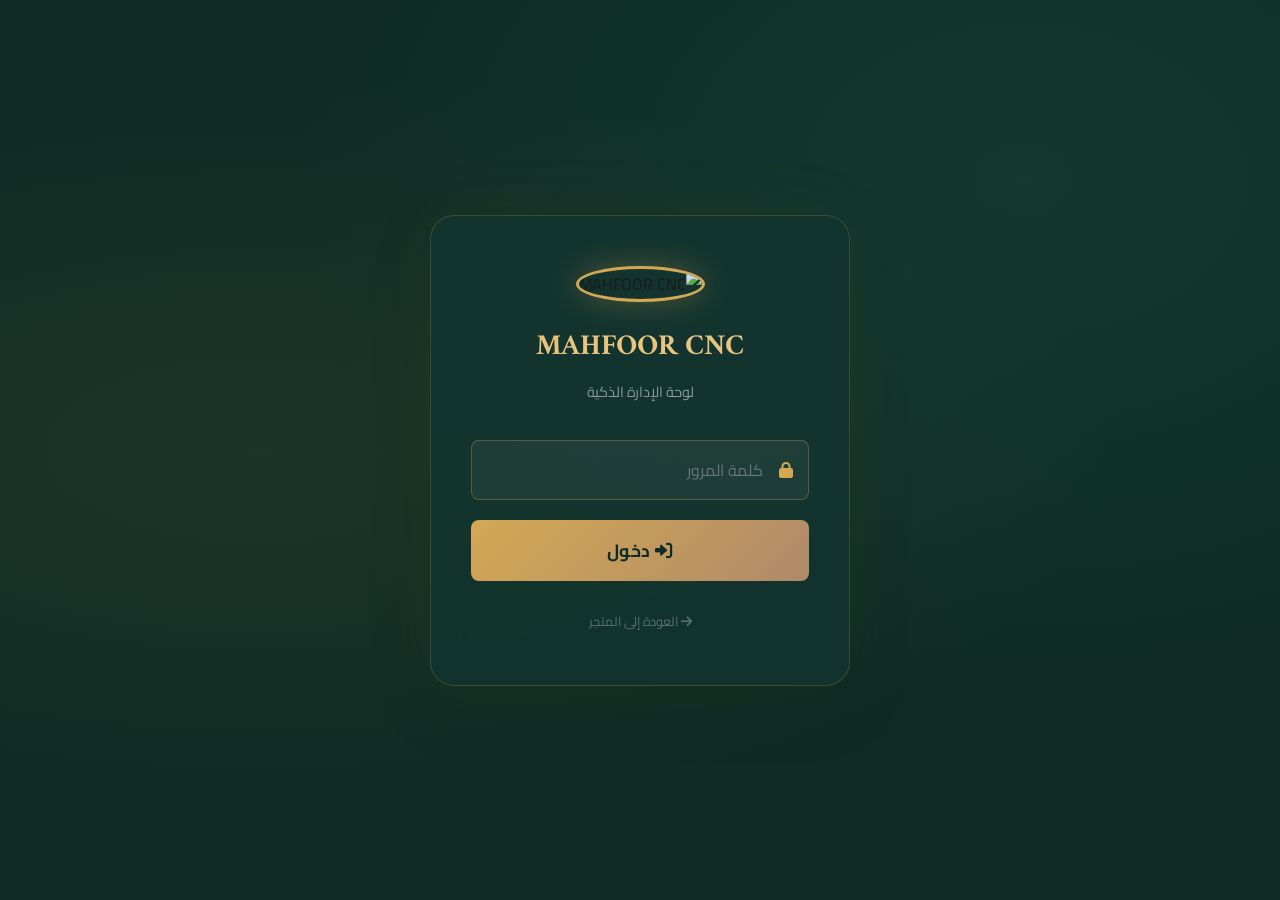
==== commit 97c10103: "Add files via upload" ====
--- a/admin.html
+++ b/admin.html
@@ -1,314 +1,1600 @@
 <!DOCTYPE html>
 <html lang="ar" dir="rtl">
 <head>
-  <meta charset="UTF-8">
-  <meta name="viewport" content="width=device-width, initial-scale=1.0">
-  <meta name="description" content="لوحة تحكم متجر MAHFOOR CNC">
-  <title>لوحة التحكم - MAHFOOR CNC</title>
-  <link rel="icon" href="https://i.postimg.cc/4NSrnTbt/photo-2025-09-26-07-00-26.jpg" type="image/x-icon">
-  <link rel="stylesheet" href="https://cdnjs.cloudflare.com/ajax/libs/font-awesome/6.0.0-beta3/css/all.min.css">
-  <link href="https://fonts.googleapis.com/css2?family=Amiri:wght@400;700&display=swap" rel="stylesheet">
-  <link rel="stylesheet" href="https://cdn.salla.network/fonts/dubai.css?v=2.0.5"/>
-  <link rel="stylesheet" href="https://cdn.salla.network/fonts/sallaicons.css?v=2.0.5"/>
-  <link rel="stylesheet" href="style.css">
-  <link rel="stylesheet" href="mobile.css" media="(max-width: 768px)">
-  <style>
-    :root {
-      --admin-bg: #f4f7f6;
-      --admin-card-bg: #ffffff;
-      --admin-primary: var(--nature-green, #13352f);
-      --admin-secondary: var(--wood-dark, #7c5e42);
-      --admin-text: #333;
-      --admin-text-light: #666;
-      --admin-border: #e0e0e0;
-    }
-    body {
-      background-color: var(--admin-bg);
-    }
-    #admin-content {
-      padding: 20px;
-      max-width: 1400px;
-      margin: 0 auto;
-    }
-    .admin-section {
-      background: var(--admin-card-bg);
-      border-radius: 16px;
-      padding: 25px;
-      margin-bottom: 25px;
-      box-shadow: 0 4px 12px rgba(0,0,0,0.05);
-      border: 1px solid var(--admin-border);
-    }
-    .section-header {
-      display: flex;
-      justify-content: space-between;
-      align-items: center;
-      margin-bottom: 20px;
-      padding-bottom: 15px;
-      border-bottom: 1px solid var(--admin-border);
-    }
-    .section-header h2 {
-      margin: 0;
-      font-size: 1.8em;
-      color: var(--admin-primary);
-      display: flex;
-      align-items: center;
-      gap: 12px;
-    }
-    .stats-panel {
-      display: grid;
-      grid-template-columns: repeat(auto-fit, minmax(220px, 1fr));
-      gap: 20px;
-      margin-bottom: 20px;
-    }
-    .stat-card {
-      background: #fdfdfd;
-      padding: 20px;
-      border-radius: 12px;
-      border: 1px solid #eee;
-      display: flex;
-      align-items: center;
-      gap: 15px;
-      transition: all 0.3s ease;
-    }
-    .stat-card:hover {
-      transform: translateY(-5px);
-      box-shadow: 0 8px 20px rgba(0,0,0,0.07);
-    }
-    .stat-card .icon {
-      font-size: 2em;
-      color: var(--admin-secondary);
-      background: var(--cream-bg, #f5f0e8);
-      width: 60px;
-      height: 60px;
-      border-radius: 50%;
-      display: grid;
-      place-items: center;
-    }
-    .stat-card .stat-title {
-      font-size: 0.9em;
-      color: var(--admin-text-light);
-      margin-bottom: 4px;
-    }
-    .stat-card .stat-value {
-      font-size: 1.4em;
-      font-weight: 700;
-      color: var(--admin-primary);
-    }
-    .chart-card {
-      grid-column: 1 / -1;
-      padding: 20px;
-    }
-    .orders-controls {
-      display: flex;
-      flex-wrap: wrap;
-      gap: 12px;
-      margin-bottom: 20px;
-      background: #f9f9f9;
-      padding: 15px;
-      border-radius: 12px;
-    }
-    .orders-controls input {
-      flex-grow: 1;
-      min-width: 200px;
-      padding: 10px 15px;
-      border: 1px solid var(--admin-border);
-      border-radius: 8px;
-    }
-    .orders-controls .btn {
-      background-color: var(--admin-secondary);
-      color: white;
-    }
-    .orders-controls .btn:hover {
-      background-color: var(--admin-primary);
-    }
-    .orders-table {
-      border-radius: 12px;
-      overflow: hidden;
-      box-shadow: 0 2px 8px rgba(0,0,0,0.05);
-    }
-    .orders-table th {
-      background: var(--admin-primary);
-    }
-    .admin-products-grid {
-      display: grid;
-      grid-template-columns: repeat(auto-fit, minmax(350px, 1fr));
-      gap: 20px;
-    }
-    .admin-product-card {
-      background: var(--admin-card-bg);
-      border-radius: 12px;
-      border: 1px solid var(--admin-border);
-      overflow: hidden;
-      display: flex;
-      flex-direction: column;
-      transition: all 0.3s ease;
-    }
-    .admin-product-card:hover {
-      transform: translateY(-5px);
-      box-shadow: 0 8px 20px rgba(0,0,0,0.07);
-    }
-    .admin-product-card .admin-product-stats {
-      background: #f9f9f9;
-      padding: 15px;
-      margin-top: auto;
-      border-top: 1px solid var(--admin-border);
-    }
-    .admin-product-card .admin-stat {
-      font-size: 0.9em;
-      color: var(--admin-text-light);
-      margin-bottom: 5px;
-    }
-    .admin-product-card .admin-stat strong {
-      color: var(--admin-primary);
-    }
-  </style>
+<meta charset="UTF-8">
+<meta name="viewport" content="width=device-width, initial-scale=1.0">
+<title>MAHFOOR CNC — لوحة الإدارة الذكية</title>
+<link rel="preconnect" href="https://fonts.googleapis.com">
+<link href="https://fonts.googleapis.com/css2?family=Cairo:wght@300;400;600;700;900&family=Amiri:wght@400;700&display=swap" rel="stylesheet">
+<link rel="stylesheet" href="https://cdnjs.cloudflare.com/ajax/libs/font-awesome/6.0.0-beta3/css/all.min.css">
+<script src="https://cdn.jsdelivr.net/npm/chart.js@4.3.0/dist/chart.umd.min.js"></script>
+<style>
+:root {
+  --forest: #0d2b24;
+  --forest-mid: #13352f;
+  --forest-light: #1e4d44;
+  --wood: #7c5e42;
+  --wood-light: #b08a6a;
+  --gold: #d4a853;
+  --gold-light: #e8c47e;
+  --cream: #f5f0e8;
+  --cream-dark: #ece3d4;
+  --white: #ffffff;
+  --text-dark: #1a1a1a;
+  --text-mid: #4a4a4a;
+  --text-light: #8a8a8a;
+  --border: rgba(124,94,66,0.15);
+  --shadow-sm: 0 2px 8px rgba(13,43,36,0.08);
+  --shadow-md: 0 8px 32px rgba(13,43,36,0.12);
+  --shadow-lg: 0 20px 60px rgba(13,43,36,0.18);
+  --red: #c0392b;
+  --green: #27ae60;
+  --orange: #e67e22;
+  --blue: #2980b9;
+  --radius: 16px;
+  --radius-sm: 8px;
+}
+
+* { margin: 0; padding: 0; box-sizing: border-box; }
+
+body {
+  font-family: 'Cairo', sans-serif;
+  background: #0f1e1a;
+  color: var(--text-dark);
+  min-height: 100vh;
+  overflow-x: hidden;
+}
+
+/* ─── LOGIN SCREEN ─── */
+#login-screen {
+  position: fixed; inset: 0; z-index: 9999;
+  background: var(--forest);
+  display: flex; align-items: center; justify-content: center;
+  background-image:
+    radial-gradient(ellipse at 20% 50%, rgba(212,168,83,0.08) 0%, transparent 60%),
+    radial-gradient(ellipse at 80% 20%, rgba(30,77,68,0.4) 0%, transparent 50%);
+}
+.login-card {
+  background: rgba(19,53,47,0.9);
+  backdrop-filter: blur(20px);
+  border: 1px solid rgba(212,168,83,0.2);
+  border-radius: 24px;
+  padding: 50px 40px;
+  width: 420px;
+  text-align: center;
+  box-shadow: var(--shadow-lg), 0 0 80px rgba(212,168,83,0.05);
+  animation: slideUp 0.6s ease;
+}
+@keyframes slideUp {
+  from { opacity:0; transform: translateY(30px); }
+  to { opacity:1; transform: translateY(0); }
+}
+.login-logo {
+  width: 90px; height: 90px; border-radius: 50%;
+  border: 3px solid var(--gold);
+  object-fit: cover; margin: 0 auto 20px;
+  box-shadow: 0 0 30px rgba(212,168,83,0.3);
+}
+.login-card h1 {
+  font-family: 'Amiri', serif;
+  color: var(--gold-light);
+  font-size: 1.8em; margin-bottom: 6px;
+}
+.login-card p { color: rgba(255,255,255,0.5); font-size: 0.9em; margin-bottom: 35px; }
+.login-input-wrap {
+  position: relative; margin-bottom: 20px;
+}
+.login-input-wrap i {
+  position: absolute; right: 16px; top: 50%; transform: translateY(-50%);
+  color: var(--gold); font-size: 1em;
+}
+.login-input-wrap input {
+  width: 100%; padding: 14px 45px 14px 16px;
+  background: rgba(255,255,255,0.05);
+  border: 1px solid rgba(212,168,83,0.3);
+  border-radius: var(--radius-sm);
+  color: white; font-family: 'Cairo',sans-serif; font-size: 1em;
+  outline: none; transition: border-color 0.3s;
+  text-align: right;
+}
+.login-input-wrap input:focus { border-color: var(--gold); }
+.login-input-wrap input::placeholder { color: rgba(255,255,255,0.3); }
+.login-btn {
+  width: 100%; padding: 14px;
+  background: linear-gradient(135deg, var(--gold), var(--wood-light));
+  border: none; border-radius: var(--radius-sm);
+  color: var(--forest); font-family: 'Cairo',sans-serif;
+  font-size: 1.1em; font-weight: 700; cursor: pointer;
+  transition: all 0.3s; letter-spacing: 0.5px;
+}
+.login-btn:hover { transform: translateY(-2px); box-shadow: 0 8px 20px rgba(212,168,83,0.4); }
+.login-error {
+  color: #ff6b6b; font-size: 0.85em; margin-top: 12px; display: none;
+}
+
+/* ─── MAIN LAYOUT ─── */
+#dashboard { display: none; min-height: 100vh; }
+
+/* ─── SIDEBAR ─── */
+.sidebar {
+  position: fixed; right: 0; top: 0; bottom: 0;
+  width: 280px;
+  background: linear-gradient(180deg, var(--forest) 0%, #0a2019 100%);
+  border-left: 1px solid rgba(212,168,83,0.15);
+  display: flex; flex-direction: column;
+  z-index: 100;
+  transition: transform 0.3s ease;
+}
+.sidebar-logo {
+  padding: 30px 24px 20px;
+  border-bottom: 1px solid rgba(212,168,83,0.1);
+  display: flex; align-items: center; gap: 14px;
+}
+.sidebar-logo img {
+  width: 50px; height: 50px; border-radius: 50%;
+  border: 2px solid var(--gold); object-fit: cover;
+}
+.sidebar-logo .brand-name {
+  font-family: 'Amiri',serif; color: var(--gold-light);
+  font-size: 1.1em; line-height: 1.3;
+}
+.sidebar-logo .brand-sub { color: rgba(255,255,255,0.4); font-size: 0.75em; }
+.sidebar-nav { flex: 1; padding: 20px 16px; overflow-y: auto; }
+.nav-section-title {
+  font-size: 0.7em; color: rgba(255,255,255,0.3); letter-spacing: 1.5px;
+  text-transform: uppercase; padding: 8px 12px; margin-bottom: 4px; margin-top: 12px;
+}
+.nav-item {
+  display: flex; align-items: center; gap: 14px;
+  padding: 12px 16px; border-radius: var(--radius-sm);
+  color: rgba(255,255,255,0.6); cursor: pointer;
+  transition: all 0.2s; margin-bottom: 4px;
+  font-size: 0.95em; border: none; background: none;
+  width: 100%; text-align: right; font-family: 'Cairo',sans-serif;
+}
+.nav-item i { width: 20px; text-align: center; font-size: 1em; }
+.nav-item:hover { background: rgba(212,168,83,0.1); color: var(--gold-light); }
+.nav-item.active {
+  background: linear-gradient(135deg, rgba(212,168,83,0.2), rgba(124,94,66,0.15));
+  color: var(--gold-light); border: 1px solid rgba(212,168,83,0.2);
+}
+.nav-item.active i { color: var(--gold); }
+.sidebar-footer {
+  padding: 20px 16px;
+  border-top: 1px solid rgba(212,168,83,0.1);
+}
+.live-indicator {
+  display: flex; align-items: center; gap: 8px;
+  font-size: 0.8em; color: rgba(255,255,255,0.4);
+}
+.pulse-dot {
+  width: 8px; height: 8px; border-radius: 50%; background: var(--green);
+  animation: pulse-anim 2s infinite;
+}
+@keyframes pulse-anim {
+  0%,100% { opacity:1; box-shadow: 0 0 0 0 rgba(39,174,96,0.5); }
+  50% { opacity:0.8; box-shadow: 0 0 0 8px rgba(39,174,96,0); }
+}
+
+/* ─── MAIN CONTENT ─── */
+.main {
+  margin-right: 280px;
+  min-height: 100vh;
+  background: #f2ede4;
+  transition: margin-right 0.3s;
+}
+.topbar {
+  background: var(--white);
+  border-bottom: 1px solid var(--border);
+  padding: 16px 32px;
+  display: flex; align-items: center; justify-content: space-between;
+  position: sticky; top: 0; z-index: 50;
+  box-shadow: var(--shadow-sm);
+}
+.topbar-title { font-size: 1.3em; font-weight: 700; color: var(--forest); }
+.topbar-meta { font-size: 0.85em; color: var(--text-light); }
+.topbar-actions { display: flex; gap: 10px; align-items: center; }
+.topbar-btn {
+  padding: 9px 18px; border-radius: var(--radius-sm);
+  font-family: 'Cairo',sans-serif; font-size: 0.85em; font-weight: 600;
+  cursor: pointer; border: none; transition: all 0.2s; display: flex; align-items: center; gap: 6px;
+}
+.topbar-btn.primary { background: var(--forest); color: var(--cream); }
+.topbar-btn.primary:hover { background: var(--forest-light); }
+.topbar-btn.danger { background: #fef0ee; color: var(--red); border: 1px solid rgba(192,57,43,0.2); }
+.topbar-btn.danger:hover { background: var(--red); color: white; }
+.hamburger-btn {
+  display: none; padding: 8px; border: none; background: none;
+  font-size: 1.2em; cursor: pointer; color: var(--forest);
+}
+
+/* ─── PAGES ─── */
+.page { display: none; padding: 32px; animation: fadeIn 0.3s ease; }
+.page.active { display: block; }
+@keyframes fadeIn { from { opacity:0; transform:translateY(10px); } to { opacity:1; transform:translateY(0); } }
+
+/* ─── KPI CARDS ─── */
+.kpi-grid {
+  display: grid;
+  grid-template-columns: repeat(auto-fit, minmax(220px, 1fr));
+  gap: 20px; margin-bottom: 28px;
+}
+.kpi-card {
+  background: var(--white); border-radius: var(--radius);
+  padding: 24px; border: 1px solid var(--border);
+  box-shadow: var(--shadow-sm); position: relative; overflow: hidden;
+  transition: transform 0.2s, box-shadow 0.2s;
+}
+.kpi-card:hover { transform: translateY(-4px); box-shadow: var(--shadow-md); }
+.kpi-card::before {
+  content: ''; position: absolute; top: 0; right: 0;
+  width: 4px; height: 100%; border-radius: 0 var(--radius) var(--radius) 0;
+}
+.kpi-card.green::before { background: var(--green); }
+.kpi-card.gold::before { background: var(--gold); }
+.kpi-card.orange::before { background: var(--orange); }
+.kpi-card.blue::before { background: var(--blue); }
+.kpi-card.red::before { background: var(--red); }
+.kpi-icon {
+  width: 52px; height: 52px; border-radius: 14px;
+  display: flex; align-items: center; justify-content: center;
+  font-size: 1.4em; margin-bottom: 16px;
+}
+.kpi-card.green .kpi-icon { background: rgba(39,174,96,0.1); color: var(--green); }
+.kpi-card.gold .kpi-icon { background: rgba(212,168,83,0.12); color: var(--gold); }
+.kpi-card.orange .kpi-icon { background: rgba(230,126,34,0.1); color: var(--orange); }
+.kpi-card.blue .kpi-icon { background: rgba(41,128,185,0.1); color: var(--blue); }
+.kpi-card.red .kpi-icon { background: rgba(192,57,43,0.1); color: var(--red); }
+.kpi-label { font-size: 0.85em; color: var(--text-light); margin-bottom: 6px; }
+.kpi-value { font-size: 2em; font-weight: 900; color: var(--forest); line-height: 1; }
+.kpi-sub { font-size: 0.8em; color: var(--text-light); margin-top: 8px; }
+
+/* ─── SECTION CARDS ─── */
+.section-card {
+  background: var(--white); border-radius: var(--radius);
+  border: 1px solid var(--border); box-shadow: var(--shadow-sm);
+  margin-bottom: 24px; overflow: hidden;
+}
+.section-card-header {
+  padding: 20px 24px; border-bottom: 1px solid var(--border);
+  display: flex; align-items: center; justify-content: space-between;
+}
+.section-card-title {
+  font-size: 1.1em; font-weight: 700; color: var(--forest);
+  display: flex; align-items: center; gap: 10px;
+}
+.section-card-title i { color: var(--wood); }
+.section-card-body { padding: 24px; }
+
+/* ─── CHARTS ROW ─── */
+.charts-row {
+  display: grid; grid-template-columns: 1fr 1fr; gap: 20px; margin-bottom: 24px;
+}
+.chart-wrap {
+  background: var(--white); border-radius: var(--radius);
+  border: 1px solid var(--border); box-shadow: var(--shadow-sm);
+  padding: 20px;
+}
+.chart-wrap h3 {
+  font-size: 1em; font-weight: 700; color: var(--forest);
+  margin-bottom: 16px; display: flex; align-items: center; gap: 8px;
+}
+.chart-wrap h3 i { color: var(--wood); }
+.chart-canvas-wrap { position: relative; height: 240px; }
+
+/* ─── ORDERS TABLE ─── */
+.search-bar-wrap { position: relative; margin-bottom: 16px; }
+.search-bar-wrap i { position: absolute; right: 14px; top: 50%; transform: translateY(-50%); color: var(--text-light); }
+.search-bar-wrap input {
+  width: 100%; padding: 11px 42px 11px 16px;
+  border: 1px solid var(--border); border-radius: var(--radius-sm);
+  font-family: 'Cairo',sans-serif; font-size: 0.9em; outline: none;
+  transition: border-color 0.2s; background: var(--cream);
+  text-align: right;
+}
+.search-bar-wrap input:focus { border-color: var(--wood); background: white; }
+.filter-row { display: flex; gap: 10px; margin-bottom: 16px; flex-wrap: wrap; }
+.filter-chip {
+  padding: 6px 16px; border-radius: 999px;
+  border: 1px solid var(--border); background: var(--cream);
+  font-family: 'Cairo',sans-serif; font-size: 0.82em; cursor: pointer;
+  transition: all 0.2s; color: var(--text-mid);
+}
+.filter-chip.active { background: var(--forest); color: white; border-color: var(--forest); }
+.table-wrap { overflow-x: auto; border-radius: var(--radius-sm); border: 1px solid var(--border); }
+table { width: 100%; border-collapse: collapse; }
+thead th {
+  background: var(--forest); color: rgba(255,255,255,0.9);
+  padding: 14px 16px; font-size: 0.85em; font-weight: 600;
+  text-align: right; white-space: nowrap;
+}
+tbody tr { transition: background 0.15s; border-bottom: 1px solid var(--border); }
+tbody tr:last-child { border-bottom: none; }
+tbody tr:hover { background: rgba(124,94,66,0.04); }
+tbody td { padding: 13px 16px; font-size: 0.88em; color: var(--text-mid); vertical-align: middle; }
+.status-badge {
+  display: inline-flex; align-items: center; gap: 5px;
+  padding: 4px 12px; border-radius: 999px;
+  font-size: 0.78em; font-weight: 600;
+}
+.status-pending { background: #fff7e6; color: #d97706; border: 1px solid #fed7aa; }
+.status-done { background: #f0fdf4; color: #16a34a; border: 1px solid #bbf7d0; }
+.status-cancelled { background: #fef2f2; color: #dc2626; border: 1px solid #fecaca; }
+.action-btn {
+  padding: 6px 12px; border-radius: var(--radius-sm);
+  border: none; cursor: pointer; font-size: 0.78em;
+  font-family: 'Cairo',sans-serif; font-weight: 600; transition: all 0.2s;
+}
+.action-btn.confirm { background: #f0fdf4; color: var(--green); }
+.action-btn.confirm:hover { background: var(--green); color: white; }
+.action-btn.delete { background: #fef2f2; color: var(--red); }
+.action-btn.delete:hover { background: var(--red); color: white; }
+.empty-state {
+  text-align: center; padding: 60px 20px; color: var(--text-light);
+}
+.empty-state i { font-size: 3em; margin-bottom: 12px; opacity: 0.3; display: block; }
+
+/* ─── PRODUCTS GRID ─── */
+.products-admin-grid {
+  display: grid; grid-template-columns: repeat(auto-fill, minmax(280px, 1fr)); gap: 16px;
+}
+.product-admin-card {
+  background: var(--white); border-radius: var(--radius);
+  border: 1px solid var(--border); overflow: hidden;
+  transition: transform 0.2s, box-shadow 0.2s; box-shadow: var(--shadow-sm);
+}
+.product-admin-card:hover { transform: translateY(-4px); box-shadow: var(--shadow-md); }
+.product-admin-card img {
+  width: 100%; height: 160px; object-fit: cover;
+}
+.product-admin-card .pad { padding: 16px; }
+.product-admin-card h3 { font-size: 0.95em; font-weight: 700; color: var(--forest); margin-bottom: 6px; }
+.product-admin-card .price { font-size: 1.1em; font-weight: 900; color: var(--wood); margin-bottom: 10px; }
+.product-admin-card .meta {
+  font-size: 0.78em; color: var(--text-light); display: flex; justify-content: space-between;
+  padding-top: 10px; border-top: 1px solid var(--border); margin-top: 10px;
+}
+.avail-toggle {
+  display: inline-flex; align-items: center; gap: 6px;
+  font-size: 0.82em; padding: 4px 12px; border-radius: 999px;
+  cursor: pointer; border: none; font-family: 'Cairo',sans-serif; font-weight: 600;
+  transition: all 0.2s;
+}
+.avail-toggle.on { background: #f0fdf4; color: var(--green); }
+.avail-toggle.off { background: #fef2f2; color: var(--red); }
+
+/* ─── ANALYTICS ─── */
+.analytics-grid {
+  display: grid; grid-template-columns: 2fr 1fr; gap: 20px; margin-bottom: 24px;
+}
+.top-products-list { list-style: none; }
+.top-products-list li {
+  display: flex; align-items: center; gap: 12px;
+  padding: 10px 0; border-bottom: 1px solid var(--border);
+}
+.top-products-list li:last-child { border-bottom: none; }
+.rank-badge {
+  width: 28px; height: 28px; border-radius: 50%;
+  background: var(--forest); color: var(--gold-light);
+  display: flex; align-items: center; justify-content: center;
+  font-size: 0.8em; font-weight: 700; flex-shrink: 0;
+}
+.rank-badge.gold-rank { background: linear-gradient(135deg, var(--gold), var(--wood-light)); color: var(--forest); }
+.top-prod-name { flex: 1; font-size: 0.9em; font-weight: 600; color: var(--text-dark); }
+.top-prod-count { font-size: 0.85em; font-weight: 700; color: var(--wood); }
+.progress-bar-wrap { height: 6px; background: var(--cream-dark); border-radius: 999px; margin-top: 4px; overflow: hidden; }
+.progress-bar { height: 100%; border-radius: 999px; background: linear-gradient(90deg, var(--wood), var(--gold)); }
+
+/* ─── POINTS PANEL ─── */
+.points-list-item {
+  display: flex; align-items: center; justify-content: space-between;
+  padding: 14px 0; border-bottom: 1px solid var(--border);
+}
+.points-list-item:last-child { border-bottom: none; }
+.points-customer { font-size: 0.9em; font-weight: 600; color: var(--text-dark); }
+.points-phone { font-size: 0.8em; color: var(--text-light); }
+.points-amount { font-size: 1.1em; font-weight: 900; color: var(--gold); }
+.points-confirm-btn {
+  padding: 6px 14px; border-radius: var(--radius-sm);
+  background: var(--forest); color: var(--cream);
+  border: none; cursor: pointer; font-family: 'Cairo',sans-serif;
+  font-size: 0.8em; transition: all 0.2s;
+}
+.points-confirm-btn:hover { background: var(--forest-light); }
+
+/* ─── TIMELINE / ACTIVITY ─── */
+.activity-list { list-style: none; position: relative; }
+.activity-list::before {
+  content: ''; position: absolute; right: 19px; top: 0; bottom: 0;
+  width: 2px; background: var(--border);
+}
+.activity-item {
+  display: flex; gap: 16px; padding: 0 0 20px 0; position: relative;
+}
+.activity-dot {
+  width: 10px; height: 10px; border-radius: 50%;
+  background: var(--gold); flex-shrink: 0;
+  margin-top: 6px; position: relative; z-index: 1;
+  box-shadow: 0 0 0 4px rgba(212,168,83,0.15);
+}
+.activity-text { font-size: 0.88em; color: var(--text-mid); }
+.activity-time { font-size: 0.78em; color: var(--text-light); margin-top: 3px; }
+
+/* ─── NOTIFICATION TOAST ─── */
+.toast {
+  position: fixed; bottom: 24px; left: 24px; z-index: 10000;
+  background: var(--forest); color: white;
+  padding: 14px 20px; border-radius: var(--radius-sm);
+  box-shadow: var(--shadow-lg); font-size: 0.9em;
+  display: flex; align-items: center; gap: 10px;
+  transform: translateY(100px); opacity: 0;
+  transition: all 0.3s ease; pointer-events: none;
+  border-right: 4px solid var(--gold);
+}
+.toast.show { transform: translateY(0); opacity: 1; }
+.toast i { color: var(--gold); }
+
+/* ─── ORDER DETAIL MODAL ─── */
+.modal-overlay {
+  position: fixed; inset: 0; background: rgba(0,0,0,0.6);
+  z-index: 5000; display: none; align-items: center; justify-content: center;
+  backdrop-filter: blur(4px);
+}
+.modal-overlay.open { display: flex; }
+.modal-box {
+  background: white; border-radius: var(--radius);
+  padding: 32px; width: 550px; max-width: 90vw;
+  max-height: 90vh; overflow-y: auto;
+  animation: slideUp 0.3s ease;
+  box-shadow: var(--shadow-lg);
+}
+.modal-header {
+  display: flex; justify-content: space-between; align-items: center;
+  margin-bottom: 24px; padding-bottom: 16px; border-bottom: 1px solid var(--border);
+}
+.modal-header h2 { font-size: 1.2em; color: var(--forest); }
+.modal-close {
+  background: none; border: none; font-size: 1.3em;
+  cursor: pointer; color: var(--text-light); transition: color 0.2s;
+}
+.modal-close:hover { color: var(--red); }
+.modal-field { margin-bottom: 14px; }
+.modal-field label { font-size: 0.8em; color: var(--text-light); display: block; margin-bottom: 4px; }
+.modal-field .val { font-size: 0.95em; font-weight: 600; color: var(--text-dark); }
+.modal-field textarea {
+  width: 100%; min-height: 120px; padding: 12px;
+  border: 1px solid var(--border); border-radius: var(--radius-sm);
+  font-family: 'Cairo',sans-serif; font-size: 0.9em; resize: vertical;
+  direction: rtl; text-align: right; outline: none;
+}
+.modal-field select {
+  padding: 9px 12px; border: 1px solid var(--border); border-radius: var(--radius-sm);
+  font-family: 'Cairo',sans-serif; font-size: 0.9em; outline: none; cursor: pointer;
+}
+.modal-actions { display: flex; gap: 10px; margin-top: 20px; }
+.modal-actions .btn {
+  flex:1; padding: 12px; border-radius: var(--radius-sm);
+  border: none; cursor: pointer; font-family: 'Cairo',sans-serif;
+  font-size: 0.95em; font-weight: 700; transition: all 0.2s;
+}
+.modal-actions .btn.save { background: var(--forest); color: white; }
+.modal-actions .btn.save:hover { background: var(--forest-light); }
+.modal-actions .btn.cancel { background: var(--cream); color: var(--text-mid); }
+
+/* ─── RESPONSIVE ─── */
+@media (max-width: 1100px) {
+  .analytics-grid { grid-template-columns: 1fr; }
+  .charts-row { grid-template-columns: 1fr; }
+}
+@media (max-width: 768px) {
+  .sidebar { transform: translateX(100%); }
+  .sidebar.open { transform: translateX(0); }
+  .main { margin-right: 0; }
+  .hamburger-btn { display: block; }
+  .kpi-grid { grid-template-columns: 1fr 1fr; }
+  .page { padding: 16px; }
+  .topbar { padding: 12px 16px; }
+}
+@media (max-width: 480px) {
+  .kpi-grid { grid-template-columns: 1fr; }
+}
+
+/* ─── MISC ─── */
+.page-header { margin-bottom: 24px; }
+.page-header h2 { font-size: 1.5em; font-weight: 900; color: var(--forest); }
+.page-header p { color: var(--text-light); font-size: 0.9em; margin-top: 4px; }
+.divider { height: 1px; background: var(--border); margin: 20px 0; }
+.flex-row { display: flex; align-items: center; gap: 10px; flex-wrap: wrap; }
+.link-back {
+  display: inline-flex; align-items: center; gap: 6px;
+  font-size: 0.85em; color: var(--wood); text-decoration: none;
+  padding: 6px 12px; border-radius: var(--radius-sm);
+  background: var(--cream); transition: all 0.2s;
+}
+.link-back:hover { background: var(--cream-dark); }
+.badge-count {
+  background: var(--gold); color: var(--forest);
+  width: 22px; height: 22px; border-radius: 50%;
+  display: inline-flex; align-items: center; justify-content: center;
+  font-size: 0.75em; font-weight: 900; margin-right: 6px;
+}
+.sidebar-overlay {
+  position: fixed; inset: 0; background: rgba(0,0,0,0.5);
+  z-index: 99; display: none;
+}
+.sidebar-overlay.show { display: block; }
+</style>
 </head>
 <body>
-  <div id="password-modal" class="password-modal">
-    <div class="password-modal-content">
-      <h2><i class="fas fa-lock"></i> الدخول إلى لوحة التحكم</h2>
-      <div class="password-input-wrapper">
-        <i class="fas fa-lock"></i>
-        <input type="password" id="password-input" placeholder="أدخل كلمة المرور" required>
-      </div>
-      <button class="btn" id="verify-password"><i class="fas fa-sign-in-alt"></i> تحقق</button>
-      <button class="btn" id="return-to-home"><i class="fas fa-home"></i> العودة للرئيسية</button>
+
+<!-- ══════════ LOGIN ══════════ -->
+<div id="login-screen">
+  <div class="login-card">
+    <img class="login-logo" src="https://i.postimg.cc/4NSrnTbt/photo-2025-09-26-07-00-26.jpg" alt="MAHFOOR CNC">
+    <h1>MAHFOOR CNC</h1>
+    <p>لوحة الإدارة الذكية</p>
+    <div class="login-input-wrap">
+      <i class="fas fa-lock"></i>
+      <input type="password" id="pwd-input" placeholder="كلمة المرور" autocomplete="current-password">
+    </div>
+    <button class="login-btn" onclick="doLogin()"><i class="fas fa-sign-in-alt"></i> دخول</button>
+    <p class="login-error" id="login-err">⚠ كلمة المرور غير صحيحة</p>
+    <div style="margin-top:24px;">
+      <a href="index.html" style="color:rgba(255,255,255,0.3);font-size:0.8em;text-decoration:none;">
+        <i class="fas fa-arrow-right"></i> العودة إلى المتجر
+      </a>
     </div>
   </div>
-
-  <div id="admin-content" style="display: none;">
-    <header>
-      <nav id="nav-menu">
-        <a href="index.html" aria-label="الرئيسية" title="الرئيسية"><i class="fas fa-home"></i></a>
-        <a href="index.html#products" aria-label="المنتجات" title="المنتجات"><i class="fas fa-box-open"></i></a>
-  <a href="https://wa.me/201033662370" target="_blank" aria-label="تواصل عبر واتساب" title="واتساب" class="nav-whatsapp"><i class="fab fa-whatsapp"></i></a>
-      </nav>
-      <div class="logo">
-        <a href="index.html" style="display: contents;"><img src="https://i.postimg.cc/4NSrnTbt/photo-2025-09-26-07-00-26.jpg" alt="لوجو MAHFOOR CNC" class="brand-logo">MAHFOOR CNC</a>
-      </div>
-      <button class="nav-toggle"><i class="fas fa-ellipsis-v"></i></button>
-    </header>
-
-    <div class="admin-container">
-      <section class="admin-section">
-        <div class="section-header">
-          <h2><i class="fas fa-chart-line"></i> نظرة عامة</h2>
-        </div>
-        <div id="stats-panel" class="stats-panel">
-          <div class="stat-card">
-            <div class="icon"><i class="fas fa-box-open"></i></div>
-            <div>
-              <div class="stat-title">إجمالي الطلبات</div>
-              <div id="total-orders" class="stat-value">0</div>
-            </div>
+</div>
+
+<!-- ══════════ DASHBOARD ══════════ -->
+<div id="dashboard">
+  <div class="sidebar-overlay" id="sidebar-overlay" onclick="closeSidebar()"></div>
+
+  <!-- SIDEBAR -->
+  <aside class="sidebar" id="sidebar">
+    <div class="sidebar-logo">
+      <img src="https://i.postimg.cc/4NSrnTbt/photo-2025-09-26-07-00-26.jpg" alt="logo">
+      <div>
+        <div class="brand-name">MAHFOOR CNC</div>
+        <div class="brand-sub">لوحة الإدارة</div>
+      </div>
+    </div>
+    <nav class="sidebar-nav">
+      <div class="nav-section-title">القائمة الرئيسية</div>
+      <button class="nav-item active" onclick="showPage('overview')">
+        <i class="fas fa-chart-pie"></i> نظرة عامة
+      </button>
+      <button class="nav-item" onclick="showPage('orders')">
+        <i class="fas fa-shopping-bag"></i> الطلبات
+        <span class="badge-count" id="orders-badge">0</span>
+      </button>
+      <button class="nav-item" onclick="showPage('products')">
+        <i class="fas fa-cubes"></i> المنتجات
+      </button>
+      <button class="nav-item" onclick="showPage('analytics')">
+        <i class="fas fa-chart-line"></i> التحليلات
+      </button>
+      <div class="nav-section-title">الإدارة</div>
+      <button class="nav-item" onclick="showPage('points')">
+        <i class="fas fa-coins"></i> نقاط العملاء
+      </button>
+      <button class="nav-item" onclick="showPage('activity')">
+        <i class="fas fa-history"></i> سجل النشاط
+      </button>
+      <div class="nav-section-title">روابط</div>
+      <a href="index.html" class="nav-item" style="text-decoration:none;">
+        <i class="fas fa-store"></i> زيارة المتجر
+      </a>
+    </nav>
+    <div class="sidebar-footer">
+      <div class="live-indicator">
+        <div class="pulse-dot"></div>
+        مزامنة مباشرة نشطة
+      </div>
+    </div>
+  </aside>
+
+  <!-- MAIN -->
+  <div class="main">
+    <div class="topbar">
+      <div style="display:flex;align-items:center;gap:12px;">
+        <button class="hamburger-btn" onclick="toggleSidebar()"><i class="fas fa-bars"></i></button>
+        <div>
+          <div class="topbar-title" id="page-title">نظرة عامة</div>
+          <div class="topbar-meta" id="page-date"></div>
+        </div>
+      </div>
+      <div class="topbar-actions">
+        <button class="topbar-btn primary" onclick="refreshData()">
+          <i class="fas fa-sync-alt"></i> تحديث
+        </button>
+        <button class="topbar-btn danger" onclick="confirmLogout()">
+          <i class="fas fa-sign-out-alt"></i> خروج
+        </button>
+      </div>
+    </div>
+
+    <!-- ── PAGE: OVERVIEW ── -->
+    <div class="page active" id="page-overview">
+      <div class="page-header">
+        <h2>نظرة عامة على المتجر</h2>
+        <p>إحصائيات وتحليلات لحظية مستخرجة من بيانات المتجر</p>
+      </div>
+      <div class="kpi-grid" id="kpi-grid">
+        <div class="kpi-card green">
+          <div class="kpi-icon"><i class="fas fa-shopping-bag"></i></div>
+          <div class="kpi-label">إجمالي الطلبات</div>
+          <div class="kpi-value" id="kpi-orders">0</div>
+          <div class="kpi-sub">جميع الطلبات المسجلة</div>
+        </div>
+        <div class="kpi-card gold">
+          <div class="kpi-icon"><i class="fas fa-coins"></i></div>
+          <div class="kpi-label">إجمالي المبيعات</div>
+          <div class="kpi-value" id="kpi-sales">0</div>
+          <div class="kpi-sub">جنيه مصري</div>
+        </div>
+        <div class="kpi-card orange">
+          <div class="kpi-icon"><i class="fas fa-clock"></i></div>
+          <div class="kpi-label">طلبات قيد الانتظار</div>
+          <div class="kpi-value" id="kpi-pending">0</div>
+          <div class="kpi-sub">تحتاج إجراء</div>
+        </div>
+        <div class="kpi-card blue">
+          <div class="kpi-icon"><i class="fas fa-box-open"></i></div>
+          <div class="kpi-label">عدد المنتجات</div>
+          <div class="kpi-value" id="kpi-products">0</div>
+          <div class="kpi-sub">منتج في المتجر</div>
+        </div>
+        <div class="kpi-card red">
+          <div class="kpi-icon"><i class="fas fa-ban"></i></div>
+          <div class="kpi-label">منتجات غير متوفرة</div>
+          <div class="kpi-value" id="kpi-unavail">0</div>
+          <div class="kpi-sub">تحتاج تفعيل</div>
+        </div>
+        <div class="kpi-card green">
+          <div class="kpi-icon"><i class="fas fa-star"></i></div>
+          <div class="kpi-label">الأكثر مبيعاً</div>
+          <div class="kpi-value" id="kpi-top" style="font-size:1.1em;line-height:1.4;">—</div>
+          <div class="kpi-sub">المنتج الأعلى طلباً</div>
+        </div>
+      </div>
+
+      <div class="charts-row">
+        <div class="chart-wrap">
+          <h3><i class="fas fa-chart-bar"></i> أعلى 5 منتجات مبيعاً</h3>
+          <div class="chart-canvas-wrap"><canvas id="chart-products"></canvas></div>
+        </div>
+        <div class="chart-wrap">
+          <h3><i class="fas fa-chart-pie"></i> توزيع حالات الطلبات</h3>
+          <div class="chart-canvas-wrap"><canvas id="chart-status"></canvas></div>
+        </div>
+      </div>
+
+      <div class="section-card">
+        <div class="section-card-header">
+          <div class="section-card-title"><i class="fas fa-history"></i> آخر الطلبات الواردة</div>
+          <button class="topbar-btn primary" onclick="showPage('orders')" style="font-size:0.8em;">عرض الكل</button>
+        </div>
+        <div class="section-card-body">
+          <div class="table-wrap">
+            <table>
+              <thead>
+                <tr>
+                  <th>رقم الطلب</th>
+                  <th>العميل</th>
+                  <th>المنتجات</th>
+                  <th>الإجمالي</th>
+                  <th>الحالة</th>
+                  <th>التاريخ</th>
+                </tr>
+              </thead>
+              <tbody id="recent-orders-body"></tbody>
+            </table>
           </div>
-          <div class="stat-card">
-            <div class="icon"><i class="fas fa-coins"></i></div>
-            <div>
-              <div class="stat-title">إجمالي المبيعات</div>
-              <div id="total-sales" class="stat-value">0 جنيه</div>
-            </div>
+        </div>
+      </div>
+    </div>
+
+    <!-- ── PAGE: ORDERS ── -->
+    <div class="page" id="page-orders">
+      <div class="page-header">
+        <h2>إدارة الطلبات</h2>
+        <p>عرض ومتابعة جميع طلبات العملاء</p>
+      </div>
+      <div class="section-card">
+        <div class="section-card-header">
+          <div class="section-card-title"><i class="fas fa-list"></i> سجل الطلبات</div>
+          <div class="flex-row">
+            <button class="topbar-btn danger" onclick="confirmClearOrders()">
+              <i class="fas fa-trash"></i> مسح الكل
+            </button>
           </div>
-          <div class="stat-card">
-            <div class="icon"><i class="fas fa-star"></i></div>
-            <div>
-              <div class="stat-title">المنتج الأكثر طلبًا</div>
-              <div id="top-product" class="stat-value">لا يوجد</div>
-            </div>
+        </div>
+        <div class="section-card-body">
+          <div class="search-bar-wrap">
+            <i class="fas fa-search"></i>
+            <input type="text" id="search-orders" placeholder="بحث بالاسم أو رقم الطلب أو المنتج..." oninput="filterOrders()">
           </div>
-          <div class="stat-card chart-card">
-            <div class="stat-title">مخطط أعلى 5 منتجات</div>
-            <div style="width:100%; padding-top:8px; height: 250px;">
-              <canvas id="top-products-chart"></canvas>
-            </div>
+          <div class="filter-row">
+            <button class="filter-chip active" onclick="filterByStatus('all', this)">الكل</button>
+            <button class="filter-chip" onclick="filterByStatus('قيد الانتظار', this)">قيد الانتظار</button>
+            <button class="filter-chip" onclick="filterByStatus('تم التأكيد', this)">تم التأكيد</button>
+            <button class="filter-chip" onclick="filterByStatus('ملغى', this)">ملغى</button>
           </div>
-        </div>
-      </section>
-
-      <section class="admin-section">
-        <div class="section-header">
-          <h2><i class="fas fa-shopping-bag"></i> إدارة الطلبات</h2>
-          <button class="btn" id="toggle-orders-btn"><i class="fas fa-chevron-down"></i> عرض السجل</button>
-        </div>
-        <div id="orders-wrap" class="admin-products-wrap collapsed" style="overflow:hidden; transition:max-height 350ms ease;">
-          <div class="orders-controls">
-            <input type="text" id="search-orders" placeholder="ابحث بالرقم، الاسم، أو المنتج...">
-            <button class="btn" id="export-xlsx-btn"><i class="fas fa-file-excel"></i> تصدير إكسيل</button>
-            <button class="btn" id="export-pdf-btn"><i class="fas fa-file-pdf"></i> تصدير PDF</button>
-            <button class="btn" id="create-invoice-btn" style="background-color: #27ae60;"><i class="fas fa-file-invoice"></i> إنشاء فاتورة</button>
-            <button class="btn" id="open-points-admin"><i class="fas fa-coins"></i> لوحة النقاط</button>
-            <button class="btn" id="clear-all-orders-btn" style="background-color: #c0392b;"><i class="fas fa-trash-alt"></i> مسح جميع الطلبات</button>
+          <div class="table-wrap">
+            <table>
+              <thead>
+                <tr>
+                  <th>#</th>
+                  <th>رقم الطلب</th>
+                  <th>اسم العميل</th>
+                  <th>المنتجات</th>
+                  <th>الإجمالي</th>
+                  <th>الحالة</th>
+                  <th>التاريخ</th>
+                  <th>إجراءات</th>
+                </tr>
+              </thead>
+              <tbody id="orders-table-body"></tbody>
+            </table>
           </div>
-          <table class="orders-table">
-            <thead>
-              <tr>
-                <th>رقم الطلب</th>
-                <th>اسم العميل</th>
-                <th>المنتجات</th>
-                <th>الإجمالي</th>
-                <th>الحالة</th>
-              </tr>
-            </thead>
-            <tbody id="orders-list"></tbody>
-          </table>
-        </div>
-      </section>
-
-      <section class="admin-section">
-        <div class="section-header">
-          <h2><i class="fas fa-cubes"></i> نظرة على المنتجات</h2>
-          <button id="toggle-admin-products" class="btn"><i class="fas fa-chevron-down"></i> عرض المنتجات</button>
-        </div>
-        <div id="admin-products-wrap" class="admin-products-wrap collapsed" style="overflow:hidden; transition:max-height 350ms ease;">
-          <p style="text-align:center; color: var(--admin-text-light); margin:12px 0;">قائمة بكل المنتجات مع إحصائيات المبيعات.</p>
-          <div id="admin-products-grid" class="admin-products-grid"></div>
-        </div>
-      </section>
-
-      <!-- Points pending list (hidden by default, toggled via admin button) -->
-      <div id="points-admin-panel" class="admin-section" style="display:none;">
-        <div class="section-header">
-          <h2><i class="fas fa-user-check"></i> نقاط العملاء (قيد الانتظار)</h2>
-        </div>
-        <p style="margin:6px 0 12px 0;">قانون التحويل: كل 1 جنيه = 1 نقطة. كل 100 نقطة = 3 جنيه.</p>
-        <div id="pending-points-list" style="max-height:260px; overflow:auto; border:1px solid #eee; padding:8px; border-radius:6px; margin-bottom: 15px;"></div>
-        <div style="margin-top:8px; display:flex; gap:8px;">
-          <button id="confirm-selected-points" class="btn success" style="background-color: var(--success);">تأكيد النقاط المحددة</button>
-          <button id="refresh-points-list" class="btn">تحديث القائمة</button>
-        </div>
-        <h4 style="margin-top:20px; border-top: 1px solid #eee; padding-top: 15px;">أرصدة النقاط للعملاء</h4>
-        <div id="points-balances" style="max-height:200px; overflow:auto; border:1px solid #fafafa; padding:8px; border-radius:6px;"></div>
+          <div id="orders-empty" class="empty-state" style="display:none;">
+            <i class="fas fa-inbox"></i>
+            <p>لا توجد طلبات مطابقة</p>
+          </div>
+        </div>
       </div>
     </div>
 
-    <!-- Removed products management UI per request. The admin now focuses on orders only. -->
-
-    <footer>
-      <p><a href="index.html">©</a> 2025 MAHFOOR CNC. جميع الحقوق محفوظة.</p>
-      <p>created by Mohand Eldrandale web developer</p>
-      <div class="social-links">
-        <a href="https://www.facebook.com/profile.php?id=61579586090483&mibextid=ZbWKwL" target="_blank" class="social-icon"><i class="fab fa-facebook-f"></i></a>
-        <a href="https://www.instagram.com/ma7foorat_cnc?igsh=cXE4OHJ5Nmw3NTFy" target="_blank" class="social-icon"><i class="fab fa-instagram"></i></a>
-        <a href="https://www.tiktok.com/@mahfour0?is_from_webapp=1&sender_device=pc" target="_blank" class="social-icon"><i class="fab fa-tiktok"></i></a>
-        <a href="https://wa.me/201033662370" target="_blank" class="social-icon"><i class="fab fa-whatsapp"></i></a>
-      </div>
-    </footer>
+    <!-- ── PAGE: PRODUCTS ── -->
+    <div class="page" id="page-products">
+      <div class="page-header">
+        <h2>إدارة المنتجات</h2>
+        <p>عرض المنتجات وإدارة توفرها</p>
+      </div>
+      <div class="search-bar-wrap" style="margin-bottom:20px;">
+        <i class="fas fa-search"></i>
+        <input type="text" id="search-products" placeholder="بحث في المنتجات..." oninput="filterProducts()">
+      </div>
+      <div id="products-admin-grid" class="products-admin-grid"></div>
+      <div id="products-empty" class="empty-state" style="display:none;">
+        <i class="fas fa-box-open"></i>
+        <p>لا توجد منتجات مطابقة</p>
+      </div>
+    </div>
+
+    <!-- ── PAGE: ANALYTICS ── -->
+    <div class="page" id="page-analytics">
+      <div class="page-header">
+        <h2>التحليلات والإحصائيات</h2>
+        <p>تحليل عميق لأداء المتجر والمبيعات</p>
+      </div>
+      <div class="kpi-grid">
+        <div class="kpi-card gold">
+          <div class="kpi-icon"><i class="fas fa-calculator"></i></div>
+          <div class="kpi-label">متوسط قيمة الطلب</div>
+          <div class="kpi-value" id="ana-avg">0</div>
+          <div class="kpi-sub">جنيه</div>
+        </div>
+        <div class="kpi-card green">
+          <div class="kpi-icon"><i class="fas fa-check-circle"></i></div>
+          <div class="kpi-label">معدل إتمام الطلبات</div>
+          <div class="kpi-value" id="ana-rate">0%</div>
+          <div class="kpi-sub">من إجمالي الطلبات</div>
+        </div>
+        <div class="kpi-card blue">
+          <div class="kpi-icon"><i class="fas fa-tags"></i></div>
+          <div class="kpi-label">أكثر الفئات طلباً</div>
+          <div class="kpi-value" id="ana-cat" style="font-size:1em;">—</div>
+          <div class="kpi-sub">الفئة الأعلى مبيعاً</div>
+        </div>
+      </div>
+      <div class="analytics-grid">
+        <div class="chart-wrap">
+          <h3><i class="fas fa-chart-line"></i> المبيعات حسب الفئة</h3>
+          <div class="chart-canvas-wrap"><canvas id="chart-categories"></canvas></div>
+        </div>
+        <div class="section-card" style="margin:0;">
+          <div class="section-card-header">
+            <div class="section-card-title"><i class="fas fa-trophy"></i> أعلى المنتجات مبيعاً</div>
+          </div>
+          <div class="section-card-body" style="padding:16px 20px;">
+            <ul class="top-products-list" id="top-products-list"></ul>
+          </div>
+        </div>
+      </div>
+      <div class="chart-wrap" style="margin-bottom:24px;">
+        <h3><i class="fas fa-chart-bar"></i> الطلبات حسب الفئة (عدد الوحدات)</h3>
+        <div class="chart-canvas-wrap"><canvas id="chart-cat-qty"></canvas></div>
+      </div>
+    </div>
+
+    <!-- ── PAGE: POINTS ── -->
+    <div class="page" id="page-points">
+      <div class="page-header">
+        <h2>نظام نقاط العملاء</h2>
+        <p>كل 1 جنيه = 1 نقطة — كل 100 نقطة = 3 جنيه خصم</p>
+      </div>
+      <div class="kpi-grid">
+        <div class="kpi-card gold">
+          <div class="kpi-icon"><i class="fas fa-coins"></i></div>
+          <div class="kpi-label">نقاط قيد الانتظار</div>
+          <div class="kpi-value" id="kpi-pend-pts">0</div>
+        </div>
+        <div class="kpi-card green">
+          <div class="kpi-icon"><i class="fas fa-users"></i></div>
+          <div class="kpi-label">عملاء مسجلون</div>
+          <div class="kpi-value" id="kpi-customers">0</div>
+        </div>
+      </div>
+      <div class="charts-row" style="grid-template-columns:1fr 1fr;">
+        <div class="section-card" style="margin:0;">
+          <div class="section-card-header">
+            <div class="section-card-title"><i class="fas fa-hourglass-half"></i> نقاط بانتظار التأكيد</div>
+            <button class="topbar-btn primary" style="font-size:0.8em;" onclick="confirmAllPoints()">
+              <i class="fas fa-check-double"></i> تأكيد الكل
+            </button>
+          </div>
+          <div class="section-card-body" id="pending-points-body">
+            <div class="empty-state"><i class="fas fa-check-circle"></i><p>لا توجد نقاط معلقة</p></div>
+          </div>
+        </div>
+        <div class="section-card" style="margin:0;">
+          <div class="section-card-header">
+            <div class="section-card-title"><i class="fas fa-wallet"></i> أرصدة العملاء</div>
+          </div>
+          <div class="section-card-body" id="points-balances-body">
+            <div class="empty-state"><i class="fas fa-coins"></i><p>لا يوجد عملاء بنقاط</p></div>
+          </div>
+        </div>
+      </div>
+    </div>
+
+    <!-- ── PAGE: ACTIVITY ── -->
+    <div class="page" id="page-activity">
+      <div class="page-header">
+        <h2>سجل النشاط</h2>
+        <p>آخر الأحداث والتغييرات على المتجر</p>
+      </div>
+      <div class="section-card">
+        <div class="section-card-header">
+          <div class="section-card-title"><i class="fas fa-stream"></i> الأحداث الأخيرة</div>
+        </div>
+        <div class="section-card-body">
+          <ul class="activity-list" id="activity-list"></ul>
+          <div id="activity-empty" class="empty-state" style="display:none;">
+            <i class="fas fa-history"></i>
+            <p>لا يوجد نشاط مسجل بعد</p>
+          </div>
+        </div>
+      </div>
+    </div>
+
+  </div><!-- /main -->
+</div><!-- /dashboard -->
+
+<!-- ORDER DETAIL MODAL -->
+<div class="modal-overlay" id="order-modal">
+  <div class="modal-box">
+    <div class="modal-header">
+      <h2><i class="fas fa-file-invoice" style="color:var(--wood);margin-left:8px;"></i> تفاصيل الطلب</h2>
+      <button class="modal-close" onclick="closeModal()"><i class="fas fa-times"></i></button>
+    </div>
+    <div id="modal-body"></div>
+    <div class="modal-actions">
+      <button class="btn save" onclick="saveOrderChanges()">حفظ التغييرات</button>
+      <button class="btn cancel" onclick="closeModal()">إلغاء</button>
+    </div>
   </div>
-
-  <script src="https://cdn.jsdelivr.net/npm/sweetalert2@11"></script>
-  <!-- XLSX (SheetJS) for Excel export -->
-  <script src="https://cdnjs.cloudflare.com/ajax/libs/xlsx/0.18.5/xlsx.full.min.js"></script>
-  <!-- jsPDF and autotable for PDF export -->
-  <script src="https://cdnjs.cloudflare.com/ajax/libs/jspdf/2.5.1/jspdf.umd.min.js"></script>
-  <script src="https://cdnjs.cloudflare.com/ajax/libs/jspdf-autotable/3.5.25/jspdf.plugin.autotable.min.js"></script>
-  <!-- html2pdf (uses html2canvas + jsPDF) for better Arabic rendering from DOM -->
-  <script src="https://cdnjs.cloudflare.com/ajax/libs/html2pdf.js/0.9.2/html2pdf.bundle.min.js"></script>
-  <!-- Chart.js -->
-  <script src="https://cdn.jsdelivr.net/npm/chart.js@4.3.0/dist/chart.umd.min.js"></script>
-  <script type="module" src="firebase-bridge.js"></script>
-  <script src="script.js" defer></script>
-
-  <!-- زر العودة للأعلى -->
-  <button id="back-to-top-btn" title="العودة للأعلى"><i class="fas fa-arrow-up"></i></button>
+</div>
+
+<!-- TOAST -->
+<div class="toast" id="toast">
+  <i class="fas fa-check-circle"></i>
+  <span id="toast-msg">تم بنجاح</span>
+</div>
+
+<script>
+// ══════════════════════════════════════════
+// CONFIG — same keys as the main store
+// ══════════════════════════════════════════
+const ADMIN_PWD = '22/7/2009';
+const STORE_KEYS = {
+  orders:  'mahfourOrders',
+  cart:    'mahfoor_cart',
+  favs:    'mahfourFavorites',
+  prods:   'mahfourProducts',
+  points:  'mahfourPoints',
+  pending: 'mahfourPendingPoints',
+  activity:'mahfoor_activity'
+};
+
+// ── Products fallback (same as script.js) ──
+const PRODUCTS_FALLBACK = [
+  {id:1,code:'101',name:'أباجورة اللوتس الخشبية',price:465,discount:0,img:'https://i.postimg.cc/vHN8GnX1/1.jpg',category:'ادوات منزلية',available:true},
+  {id:2,code:'202',name:'علبة مناديل خشب',price:185,discount:0,img:'https://i.postimg.cc/QN2Lxq1z/sqimg-83403726.jpg',category:'ادوات منزلية',available:true},
+  {id:3,code:'301',name:'مقلمة',price:55,discount:0,img:'https://i.postimg.cc/8CSM1xzc/Generated-Image-November-26-2025-12-08AM.png',category:'ادوات مكتبية',available:true},
+  {id:4,code:'XO004',name:'لعبة x.o',price:99,discount:0,img:'https://i.postimg.cc/gj9TCqCw/photo.jpg',category:'العاب',available:true},
+  {id:5,code:'CS005',name:'كوستر',price:30,discount:0,img:'https://i.postimg.cc/1zwCpNns/photo-2025-09-04-22-39-53.jpg',category:'ادوات منزلية',available:true},
+  {id:6,code:'CS006',name:'كوستر',price:30,discount:0,img:'https://i.postimg.cc/rsfwL0Yx/photo-2025-09-05-02-41-16.jpg',category:'ادوات منزلية',available:true},
+  {id:7,code:'CS007',name:'كوستر',price:30,discount:0,img:'https://i.postimg.cc/pdKVL162/photo-2025-09-05-02-42-09.jpg',category:'ادوات منزلية',available:true},
+  {id:8,code:'DC008',name:'ديكور خشبي كف',price:75,discount:0,img:'https://i.postimg.cc/0ND2gZ3m/photo-2025-09-04-22-20-43.jpg',category:'ديكور',available:true},
+  {id:9,code:'DC009',name:'ديكور خشبي كف',price:75,discount:0,img:'https://i.postimg.cc/GmGkyMfN/photo-2025-09-07-05-29-55.jpg',category:'ديكور',available:true},
+  {id:10,code:'CS010',name:"كوستر Everyday is More Better",price:55,discount:0,img:'https://i.postimg.cc/bJV5mfTR/photo-2025-09-04-22-26-03.jpg',category:'ادوات منزلية',available:true},
+  {id:11,code:'DC011',name:'ديكور خشبي كف',price:75,discount:0,img:'https://i.postimg.cc/GmGkyMfN/photo-2025-09-07-05-29-55.jpg',category:'ديكور',available:true},
+];
+
+// ══════════════════════════════════════════
+// STATE
+// ══════════════════════════════════════════
+let allOrders = [];
+let allProducts = [];
+let currentOrderFilter = 'all';
+let currentSearchOrders = '';
+let currentSearchProds = '';
+let currentEditOrderId = null;
+let charts = {};
+
+// ══════════════════════════════════════════
+// AUTH
+// ══════════════════════════════════════════
+function doLogin() {
+  const v = document.getElementById('pwd-input').value.trim();
+  if (v === ADMIN_PWD) {
+    document.getElementById('login-screen').style.display = 'none';
+    document.getElementById('dashboard').style.display = 'block';
+    init();
+  } else {
+    document.getElementById('login-err').style.display = 'block';
+    document.getElementById('pwd-input').value = '';
+    setTimeout(() => document.getElementById('login-err').style.display = 'none', 3000);
+  }
+}
+document.getElementById('pwd-input').addEventListener('keydown', e => { if (e.key==='Enter') doLogin(); });
+
+function confirmLogout() {
+  if (confirm('هل تريد تسجيل الخروج؟')) {
+    document.getElementById('dashboard').style.display = 'none';
+    document.getElementById('login-screen').style.display = 'flex';
+    document.getElementById('pwd-input').value = '';
+  }
+}
+
+// ══════════════════════════════════════════
+// INIT
+// ══════════════════════════════════════════
+function init() {
+  loadData();
+  updateTopbar();
+  setInterval(refreshData, 15000); // auto-refresh every 15s
+  // Listen for cross-tab changes
+  window.addEventListener('storage', () => { loadData(); });
+}
+
+function loadData() {
+  allOrders = JSON.parse(localStorage.getItem(STORE_KEYS.orders)) || [];
+  allProducts = JSON.parse(localStorage.getItem(STORE_KEYS.prods)) || PRODUCTS_FALLBACK;
+  renderCurrentPage();
+}
+
+function refreshData() {
+  loadData();
+  showToast('تم تحديث البيانات');
+}
+
+function updateTopbar() {
+  const now = new Date();
+  document.getElementById('page-date').textContent =
+    now.toLocaleDateString('ar-EG', {weekday:'long', year:'numeric', month:'long', day:'numeric'});
+}
+
+// ══════════════════════════════════════════
+// NAVIGATION
+// ══════════════════════════════════════════
+let currentPage = 'overview';
+
+function showPage(name) {
+  document.querySelectorAll('.page').forEach(p => p.classList.remove('active'));
+  document.querySelectorAll('.nav-item').forEach(n => n.classList.remove('active'));
+  document.getElementById('page-' + name).classList.add('active');
+  document.querySelectorAll('.nav-item').forEach(n => {
+    if (n.textContent.trim().includes(pageLabels[name] || name)) n.classList.add('active');
+  });
+  const titles = {
+    overview:'نظرة عامة', orders:'إدارة الطلبات',
+    products:'إدارة المنتجات', analytics:'التحليلات',
+    points:'نقاط العملاء', activity:'سجل النشاط'
+  };
+  document.getElementById('page-title').textContent = titles[name] || name;
+  currentPage = name;
+  renderCurrentPage();
+  closeSidebar();
+}
+const pageLabels = { overview:'نظرة', orders:'الطلبات', products:'المنتجات', analytics:'التحليلات', points:'نقاط', activity:'النشاط' };
+
+function renderCurrentPage() {
+  const pending = allOrders.filter(o => o.status === 'قيد الانتظار').length;
+  document.getElementById('orders-badge').textContent = pending;
+
+  if (currentPage === 'overview') renderOverview();
+  else if (currentPage === 'orders') renderOrdersPage();
+  else if (currentPage === 'products') renderProductsPage();
+  else if (currentPage === 'analytics') renderAnalytics();
+  else if (currentPage === 'points') renderPoints();
+  else if (currentPage === 'activity') renderActivity();
+}
+
+// ══════════════════════════════════════════
+// PARSE ORDERS
+// ══════════════════════════════════════════
+function parseOrderDetails(details) {
+  const nameMatch  = details.match(/\*الاسم:\* (.+)/);
+  const totalMatch = details.match(/\*الإجمالي:\* ([\d.]+)/);
+  const phoneMatch = details.match(/\*الهاتف:\* (.+)/);
+  const addrMatch  = details.match(/\*العنوان:\* (.+)/);
+  // Products section
+  const lines = details.split('\n');
+  const products = [];
+  let lastCode = null;
+  lines.forEach(l => {
+    l = l.trim();
+    if (l.includes('كود المنتج:')) lastCode = l.split(':')[1]?.trim();
+    const m = l.match(/(\d+) × ([\d.]+) جنيه = ([\d.]+) جنيه/);
+    if (m) {
+      const prod = allProducts.find(p => p.code === lastCode);
+      products.push({ code: lastCode, name: prod?.name || lastCode || '—', qty: +m[1], unit: +m[2], total: +m[3] });
+    }
+  });
+  return {
+    customerName: nameMatch ? nameMatch[1].trim() : '—',
+    total: totalMatch ? +totalMatch[1] : 0,
+    phone: phoneMatch ? phoneMatch[1].trim() : '—',
+    address: addrMatch ? addrMatch[1].trim() : '—',
+    products
+  };
+}
+
+// ══════════════════════════════════════════
+// OVERVIEW
+// ══════════════════════════════════════════
+function renderOverview() {
+  const totalSales = allOrders.reduce((s, o) => {
+    const m = o.details?.match(/\*الإجمالي:\* ([\d.]+)/);
+    return s + (m ? +m[1] : 0);
+  }, 0);
+  const pending = allOrders.filter(o => o.status === 'قيد الانتظار').length;
+  const unavail = allProducts.filter(p => !p.available).length;
+
+  // Top product
+  const prodCount = {};
+  allOrders.forEach(o => {
+    const parsed = parseOrderDetails(o.details || '');
+    parsed.products.forEach(p => {
+      prodCount[p.name] = (prodCount[p.name] || 0) + p.qty;
+    });
+  });
+  const topProd = Object.entries(prodCount).sort((a,b)=>b[1]-a[1])[0];
+
+  document.getElementById('kpi-orders').textContent = allOrders.length;
+  document.getElementById('kpi-sales').textContent = totalSales.toLocaleString('ar-EG');
+  document.getElementById('kpi-pending').textContent = pending;
+  document.getElementById('kpi-products').textContent = allProducts.length;
+  document.getElementById('kpi-unavail').textContent = unavail;
+  document.getElementById('kpi-top').textContent = topProd ? `${topProd[0]} (${topProd[1]})` : '—';
+
+  // Recent orders (last 5)
+  const recent = [...allOrders].sort((a,b) => (b.ts||0)-(a.ts||0)).slice(0,5);
+  const tbody = document.getElementById('recent-orders-body');
+  if (!recent.length) {
+    tbody.innerHTML = '<tr><td colspan="6" class="empty-state" style="padding:30px;text-align:center;">لا توجد طلبات بعد</td></tr>';
+  } else {
+    tbody.innerHTML = recent.map(o => {
+      const d = parseOrderDetails(o.details || '');
+      const sc = statusClass(o.status);
+      const prodSummary = d.products.length ? d.products.map(p=>`${p.name} ×${p.qty}`).join(' | ') : '—';
+      return `<tr>
+        <td><strong>${String(o.id).slice(-6)}</strong></td>
+        <td>${d.customerName}</td>
+        <td style="max-width:200px;overflow:hidden;text-overflow:ellipsis;white-space:nowrap;" title="${prodSummary}">${prodSummary}</td>
+        <td><strong>${d.total.toFixed(2)}</strong> ج.م</td>
+        <td><span class="status-badge ${sc}">${o.status}</span></td>
+        <td>${o.date || '—'}</td>
+      </tr>`;
+    }).join('');
+  }
+
+  // Charts
+  buildProductsChart();
+  buildStatusChart();
+}
+
+function statusClass(s) {
+  if (s === 'تم التأكيد') return 'status-done';
+  if (s === 'ملغى') return 'status-cancelled';
+  return 'status-pending';
+}
+
+// ══════════════════════════════════════════
+// CHARTS
+// ══════════════════════════════════════════
+function buildProductsChart() {
+  const prodCount = {};
+  allOrders.forEach(o => {
+    const parsed = parseOrderDetails(o.details || '');
+    parsed.products.forEach(p => { prodCount[p.name] = (prodCount[p.name]||0) + p.qty; });
+  });
+  const top5 = Object.entries(prodCount).sort((a,b)=>b[1]-a[1]).slice(0,5);
+  const labels = top5.map(x=>x[0]);
+  const data   = top5.map(x=>x[1]);
+  if (charts.products) charts.products.destroy();
+  const ctx = document.getElementById('chart-products');
+  if (!ctx) return;
+  charts.products = new Chart(ctx, {
+    type: 'bar',
+    data: {
+      labels,
+      datasets:[{ data, backgroundColor: ['#13352f','#7c5e42','#d4a853','#1e4d44','#b08a6a'],
+        borderRadius: 8, borderSkipped: false }]
+    },
+    options: {
+      responsive: true, maintainAspectRatio: false,
+      plugins: { legend:{ display:false } },
+      scales: { y:{ beginAtZero:true, ticks:{ stepSize:1 } }, x:{ ticks:{ font:{ family:'Cairo' } } } }
+    }
+  });
+}
+
+function buildStatusChart() {
+  const counts = { 'قيد الانتظار':0, 'تم التأكيد':0, 'ملغى':0 };
+  allOrders.forEach(o => { if (counts[o.status] !== undefined) counts[o.status]++; else counts['قيد الانتظار']++; });
+  if (charts.status) charts.status.destroy();
+  const ctx = document.getElementById('chart-status');
+  if (!ctx) return;
+  charts.status = new Chart(ctx, {
+    type: 'doughnut',
+    data: {
+      labels: Object.keys(counts),
+      datasets:[{ data: Object.values(counts), backgroundColor:['#e67e22','#27ae60','#c0392b'], borderWidth:2, borderColor:'#fff' }]
+    },
+    options: {
+      responsive:true, maintainAspectRatio:false,
+      plugins:{ legend:{ position:'bottom', labels:{ font:{ family:'Cairo' } } } },
+      cutout:'65%'
+    }
+  });
+}
+
+function buildCategoriesChart() {
+  const catSales = {};
+  allOrders.forEach(o => {
+    const parsed = parseOrderDetails(o.details || '');
+    parsed.products.forEach(p => {
+      const prod = allProducts.find(pr => pr.name === p.name || pr.code === p.code);
+      const cat = prod?.category || 'أخرى';
+      catSales[cat] = (catSales[cat] || 0) + p.total;
+    });
+  });
+  const labels = Object.keys(catSales);
+  const data = Object.values(catSales);
+  if (charts.categories) charts.categories.destroy();
+  const ctx = document.getElementById('chart-categories');
+  if (!ctx) return;
+  charts.categories = new Chart(ctx, {
+    type:'bar',
+    data:{ labels, datasets:[{ data, backgroundColor:['#13352f','#7c5e42','#d4a853','#1e4d44','#b08a6a','#2980b9'], borderRadius:8 }] },
+    options:{
+      responsive:true, maintainAspectRatio:false,
+      plugins:{ legend:{display:false} },
+      scales:{ y:{ beginAtZero:true }, x:{ ticks:{ font:{family:'Cairo'} } } }
+    }
+  });
+  // qty by category
+  const catQty = {};
+  allOrders.forEach(o => {
+    parseOrderDetails(o.details||'').products.forEach(p => {
+      const pr = allProducts.find(x => x.name===p.name || x.code===p.code);
+      const c = pr?.category || 'أخرى';
+      catQty[c] = (catQty[c]||0) + p.qty;
+    });
+  });
+  if (charts.catQty) charts.catQty.destroy();
+  const ctx2 = document.getElementById('chart-cat-qty');
+  if (!ctx2) return;
+  charts.catQty = new Chart(ctx2, {
+    type:'pie',
+    data:{ labels:Object.keys(catQty), datasets:[{ data:Object.values(catQty), backgroundColor:['#13352f','#7c5e42','#d4a853','#27ae60','#e67e22','#2980b9'], borderWidth:2, borderColor:'#fff' }] },
+    options:{ responsive:true, maintainAspectRatio:false, plugins:{ legend:{ position:'right', labels:{font:{family:'Cairo'}} } } }
+  });
+}
+
+// ══════════════════════════════════════════
+// ORDERS PAGE
+// ══════════════════════════════════════════
+function renderOrdersPage() {
+  const filtered = getFilteredOrders();
+  const tbody = document.getElementById('orders-table-body');
+  const empty = document.getElementById('orders-empty');
+  if (!filtered.length) {
+    tbody.innerHTML = '';
+    empty.style.display = 'block';
+    return;
+  }
+  empty.style.display = 'none';
+  tbody.innerHTML = filtered.map((o, i) => {
+    const d = parseOrderDetails(o.details || '');
+    const sc = statusClass(o.status);
+    const prodSummary = d.products.length ? d.products.map(p=>`${p.name} ×${p.qty}`).join(' | ') : '—';
+    return `<tr>
+      <td>${i+1}</td>
+      <td><code style="font-size:0.75em;background:#f5f5f5;padding:2px 6px;border-radius:4px;">${String(o.id).slice(-6)}</code></td>
+      <td><strong>${d.customerName}</strong></td>
+      <td style="max-width:180px;overflow:hidden;text-overflow:ellipsis;white-space:nowrap;" title="${prodSummary}">${prodSummary}</td>
+      <td><strong>${d.total.toFixed(2)}</strong> ج.م</td>
+      <td><span class="status-badge ${sc}">${o.status}</span></td>
+      <td style="font-size:0.8em;color:var(--text-light);">${o.date||'—'}</td>
+      <td>
+        <div style="display:flex;gap:5px;">
+          <button class="action-btn confirm" onclick="openOrderModal('${o.id}')"><i class="fas fa-eye"></i></button>
+          <button class="action-btn delete" onclick="deleteOrder('${o.id}')"><i class="fas fa-trash"></i></button>
+        </div>
+      </td>
+    </tr>`;
+  }).join('');
+}
+
+function getFilteredOrders() {
+  let list = [...allOrders].sort((a,b)=>(b.ts||0)-(a.ts||0));
+  if (currentOrderFilter !== 'all') list = list.filter(o => o.status === currentOrderFilter);
+  if (currentSearchOrders) {
+    const q = currentSearchOrders.toLowerCase();
+    list = list.filter(o => {
+      const d = parseOrderDetails(o.details||'');
+      return d.customerName.includes(q) || String(o.id).includes(q) || o.details?.toLowerCase().includes(q);
+    });
+  }
+  return list;
+}
+
+function filterOrders() {
+  currentSearchOrders = document.getElementById('search-orders').value.trim();
+  renderOrdersPage();
+}
+function filterByStatus(s, btn) {
+  currentOrderFilter = s;
+  document.querySelectorAll('.filter-chip').forEach(c => c.classList.remove('active'));
+  btn.classList.add('active');
+  renderOrdersPage();
+}
+
+function deleteOrder(id) {
+  if (!confirm('هل تريد حذف هذا الطلب؟')) return;
+  allOrders = allOrders.filter(o => String(o.id) !== String(id));
+  localStorage.setItem(STORE_KEYS.orders, JSON.stringify(allOrders));
+  logActivity(`تم حذف الطلب #${String(id).slice(-6)}`);
+  renderCurrentPage();
+  showToast('تم حذف الطلب');
+}
+
+function confirmClearOrders() {
+  const p = prompt('أدخل كلمة المرور لمسح جميع الطلبات:');
+  if (p === '123' || p === ADMIN_PWD) {
+    allOrders = [];
+    localStorage.setItem(STORE_KEYS.orders, JSON.stringify([]));
+    logActivity('تم مسح جميع الطلبات');
+    renderCurrentPage();
+    showToast('تم مسح جميع الطلبات');
+  } else if (p !== null) {
+    alert('كلمة المرور غير صحيحة');
+  }
+}
+
+// ── ORDER MODAL ──
+function openOrderModal(id) {
+  const o = allOrders.find(x => String(x.id) === String(id));
+  if (!o) return;
+  currentEditOrderId = id;
+  const d = parseOrderDetails(o.details || '');
+  const prodsHTML = d.products.length
+    ? d.products.map(p => `<li style="padding:6px 0;border-bottom:1px solid #eee;">
+        <strong>${p.name}</strong> — ${p.qty} × ${p.unit} جنيه = <strong>${p.total} جنيه</strong>
+      </li>`).join('')
+    : '<li>لا توجد منتجات محللة</li>';
+  document.getElementById('modal-body').innerHTML = `
+    <div class="modal-field"><label>اسم العميل</label><div class="val">${d.customerName}</div></div>
+    <div class="modal-field"><label>رقم الهاتف</label><div class="val">${d.phone}</div></div>
+    <div class="modal-field"><label>العنوان</label><div class="val">${d.address}</div></div>
+    <div class="modal-field">
+      <label>المنتجات</label>
+      <ul style="list-style:none;padding:0;">${prodsHTML}</ul>
+    </div>
+    <div class="modal-field"><label>الإجمالي</label><div class="val" style="font-size:1.3em;color:var(--forest);">${d.total.toFixed(2)} جنيه</div></div>
+    <div class="modal-field">
+      <label>حالة الطلب</label>
+      <select id="modal-status-select">
+        <option ${o.status==='قيد الانتظار'?'selected':''}>قيد الانتظار</option>
+        <option ${o.status==='تم التأكيد'?'selected':''}>تم التأكيد</option>
+        <option ${o.status==='ملغى'?'selected':''}>ملغى</option>
+      </select>
+    </div>
+    <div class="modal-field">
+      <label>ملاحظات</label>
+      <textarea id="modal-notes" placeholder="أضف ملاحظات...">${o.notes||''}</textarea>
+    </div>
+  `;
+  document.getElementById('order-modal').classList.add('open');
+}
+
+function closeModal() {
+  document.getElementById('order-modal').classList.remove('open');
+  currentEditOrderId = null;
+}
+
+function saveOrderChanges() {
+  const idx = allOrders.findIndex(o => String(o.id) === String(currentEditOrderId));
+  if (idx === -1) return;
+  const newStatus = document.getElementById('modal-status-select').value;
+  const notes = document.getElementById('modal-notes').value;
+  allOrders[idx].status = newStatus;
+  allOrders[idx].notes = notes;
+  localStorage.setItem(STORE_KEYS.orders, JSON.stringify(allOrders));
+  logActivity(`تم تحديث حالة الطلب #${String(currentEditOrderId).slice(-6)} إلى "${newStatus}"`);
+  closeModal();
+  renderCurrentPage();
+  showToast('تم حفظ التغييرات');
+}
+
+// ══════════════════════════════════════════
+// PRODUCTS PAGE
+// ══════════════════════════════════════════
+function renderProductsPage() {
+  const q = currentSearchProds.toLowerCase();
+  const list = allProducts.filter(p => !q || p.name.toLowerCase().includes(q) || p.code.toLowerCase().includes(q));
+  const grid = document.getElementById('products-admin-grid');
+  const empty = document.getElementById('products-empty');
+
+  // Sales per product
+  const prodSales = {};
+  allOrders.forEach(o => {
+    parseOrderDetails(o.details||'').products.forEach(p => {
+      prodSales[p.code] = (prodSales[p.code]||0) + p.qty;
+    });
+  });
+
+  if (!list.length) {
+    grid.innerHTML = '';
+    empty.style.display = 'block';
+    return;
+  }
+  empty.style.display = 'none';
+  grid.innerHTML = list.map(p => {
+    const disc = p.discount > 0 ? (p.price * (1 - p.discount/100)).toFixed(2) : null;
+    const sales = prodSales[p.code] || 0;
+    return `<div class="product-admin-card">
+      <img src="${p.img}" alt="${p.name}" loading="lazy" onerror="this.src='https://via.placeholder.com/280x160?text=صورة'">
+      <div class="pad">
+        <h3>${p.name}</h3>
+        <div class="price">${disc ? `<del style="font-size:0.75em;color:#aaa;">${p.price}</del> ${disc}` : p.price} جنيه</div>
+        <div class="meta">
+          <span>كود: ${p.code}</span>
+          <span>الفئة: ${p.category}</span>
+        </div>
+        <div class="meta">
+          <span>المبيعات: <strong style="color:var(--forest);">${sales} وحدة</strong></span>
+          <button class="avail-toggle ${p.available?'on':'off'}" onclick="toggleAvailability(${p.id})">
+            <i class="fas fa-${p.available?'check':'times'}"></i> ${p.available?'متوفر':'غير متوفر'}
+          </button>
+        </div>
+      </div>
+    </div>`;
+  }).join('');
+}
+
+function filterProducts() {
+  currentSearchProds = document.getElementById('search-products').value.trim();
+  renderProductsPage();
+}
+
+function toggleAvailability(id) {
+  const idx = allProducts.findIndex(p => p.id === id);
+  if (idx === -1) return;
+  allProducts[idx].available = !allProducts[idx].available;
+  localStorage.setItem(STORE_KEYS.prods, JSON.stringify(allProducts));
+  const status = allProducts[idx].available ? 'متوفر' : 'غير متوفر';
+  logActivity(`تم تغيير توفر "${allProducts[idx].name}" إلى ${status}`);
+  renderProductsPage();
+  showToast(`تم تحديث حالة "${allProducts[idx].name}"`);
+}
+
+// ══════════════════════════════════════════
+// ANALYTICS PAGE
+// ══════════════════════════════════════════
+function renderAnalytics() {
+  const totalSales = allOrders.reduce((s, o) => {
+    const m = o.details?.match(/\*الإجمالي:\* ([\d.]+)/);
+    return s + (m ? +m[1] : 0);
+  }, 0);
+  const completed = allOrders.filter(o => o.status === 'تم التأكيد').length;
+  const avg = allOrders.length ? (totalSales / allOrders.length) : 0;
+  const rate = allOrders.length ? Math.round(completed / allOrders.length * 100) : 0;
+
+  document.getElementById('ana-avg').textContent = avg.toFixed(0);
+  document.getElementById('ana-rate').textContent = rate + '%';
+
+  // Top category
+  const catSales = {};
+  allOrders.forEach(o => {
+    parseOrderDetails(o.details||'').products.forEach(p => {
+      const prod = allProducts.find(x => x.code === p.code || x.name === p.name);
+      const c = prod?.category || 'أخرى';
+      catSales[c] = (catSales[c]||0) + p.total;
+    });
+  });
+  const topCat = Object.entries(catSales).sort((a,b)=>b[1]-a[1])[0];
+  document.getElementById('ana-cat').textContent = topCat ? topCat[0] : '—';
+
+  // Top products list
+  const prodCount = {};
+  allOrders.forEach(o => {
+    parseOrderDetails(o.details||'').products.forEach(p => {
+      prodCount[p.name] = (prodCount[p.name]||0) + p.qty;
+    });
+  });
+  const top10 = Object.entries(prodCount).sort((a,b)=>b[1]-a[1]).slice(0,8);
+  const maxQty = top10[0]?.[1] || 1;
+  document.getElementById('top-products-list').innerHTML = top10.length
+    ? top10.map(([name, qty], i) => `
+      <li>
+        <div class="rank-badge ${i===0?'gold-rank':''}">${i+1}</div>
+        <div style="flex:1;">
+          <div class="top-prod-name">${name}</div>
+          <div class="progress-bar-wrap"><div class="progress-bar" style="width:${(qty/maxQty*100).toFixed(0)}%"></div></div>
+        </div>
+        <div class="top-prod-count">${qty} وحدة</div>
+      </li>`).join('')
+    : '<li style="color:var(--text-light);font-size:0.9em;">لا توجد بيانات كافية</li>';
+
+  buildCategoriesChart();
+}
+
+// ══════════════════════════════════════════
+// POINTS PAGE
+// ══════════════════════════════════════════
+function renderPoints() {
+  const pending = JSON.parse(localStorage.getItem(STORE_KEYS.pending)) || [];
+  const balances = JSON.parse(localStorage.getItem(STORE_KEYS.points)) || {};
+
+  document.getElementById('kpi-pend-pts').textContent = pending.length;
+  document.getElementById('kpi-customers').textContent = Object.keys(balances).length;
+
+  const pb = document.getElementById('pending-points-body');
+  if (!pending.length) {
+    pb.innerHTML = '<div class="empty-state"><i class="fas fa-check-circle"></i><p>لا توجد نقاط معلقة</p></div>';
+  } else {
+    pb.innerHTML = pending.map((p, i) => `
+      <div class="points-list-item">
+        <div>
+          <div class="points-customer">${p.name || '—'}</div>
+          <div class="points-phone">${p.phone}</div>
+          <div style="font-size:0.78em;color:var(--text-light);">${p.date}</div>
+        </div>
+        <div style="text-align:center;">
+          <div class="points-amount">${p.points} نقطة</div>
+          <div style="font-size:0.78em;color:var(--text-light);">= ${p.amount} ج.م</div>
+        </div>
+        <button class="points-confirm-btn" onclick="confirmSinglePoints(${i})">
+          <i class="fas fa-check"></i> تأكيد
+        </button>
+      </div>`).join('');
+  }
+
+  const bb = document.getElementById('points-balances-body');
+  const bEntries = Object.entries(balances);
+  if (!bEntries.length) {
+    bb.innerHTML = '<div class="empty-state"><i class="fas fa-coins"></i><p>لا يوجد عملاء بنقاط</p></div>';
+  } else {
+    bb.innerHTML = bEntries.map(([phone, pts]) => `
+      <div class="points-list-item">
+        <div>
+          <div class="points-customer">${phone}</div>
+          <div class="points-phone">رصيد النقاط</div>
+        </div>
+        <div>
+          <div class="points-amount">${pts} نقطة</div>
+          <div style="font-size:0.78em;color:var(--green);">= ${(pts/100*3).toFixed(2)} ج.م خصم</div>
+        </div>
+      </div>`).join('');
+  }
+}
+
+function confirmSinglePoints(i) {
+  let pending = JSON.parse(localStorage.getItem(STORE_KEYS.pending)) || [];
+  const item = pending[i];
+  if (!item) return;
+  let balances = JSON.parse(localStorage.getItem(STORE_KEYS.points)) || {};
+  balances[item.phone] = (balances[item.phone] || 0) + item.points;
+  pending.splice(i, 1);
+  localStorage.setItem(STORE_KEYS.pending, JSON.stringify(pending));
+  localStorage.setItem(STORE_KEYS.points, JSON.stringify(balances));
+  logActivity(`تم تأكيد ${item.points} نقطة للعميل ${item.phone}`);
+  renderPoints();
+  showToast('تم تأكيد النقاط');
+}
+
+function confirmAllPoints() {
+  let pending = JSON.parse(localStorage.getItem(STORE_KEYS.pending)) || [];
+  if (!pending.length) { showToast('لا توجد نقاط معلقة'); return; }
+  let balances = JSON.parse(localStorage.getItem(STORE_KEYS.points)) || {};
+  pending.forEach(item => { balances[item.phone] = (balances[item.phone]||0) + item.points; });
+  localStorage.setItem(STORE_KEYS.pending, JSON.stringify([]));
+  localStorage.setItem(STORE_KEYS.points, JSON.stringify(balances));
+  logActivity(`تم تأكيد جميع النقاط المعلقة (${pending.length} طلب)`);
+  renderPoints();
+  showToast('تم تأكيد جميع النقاط');
+}
+
+// ══════════════════════════════════════════
+// ACTIVITY LOG
+// ══════════════════════════════════════════
+function logActivity(msg) {
+  let log = JSON.parse(localStorage.getItem(STORE_KEYS.activity)) || [];
+  log.unshift({ msg, time: new Date().toLocaleString('ar-EG'), ts: Date.now() });
+  if (log.length > 100) log = log.slice(0, 100);
+  localStorage.setItem(STORE_KEYS.activity, JSON.stringify(log));
+}
+
+function renderActivity() {
+  const log = JSON.parse(localStorage.getItem(STORE_KEYS.activity)) || [];
+  // Also build from orders
+  const combined = [...log];
+  allOrders.slice(-20).forEach(o => {
+    const d = parseOrderDetails(o.details||'');
+    combined.push({ msg: `طلب جديد من ${d.customerName} — ${d.total.toFixed(2)} ج.م`, time: o.date || '', ts: o.ts || 0 });
+  });
+  combined.sort((a,b)=>(b.ts||0)-(a.ts||0));
+  const list = document.getElementById('activity-list');
+  const empty = document.getElementById('activity-empty');
+  if (!combined.length) { list.innerHTML=''; empty.style.display='block'; return; }
+  empty.style.display = 'none';
+  list.innerHTML = combined.slice(0,50).map(item => `
+    <li class="activity-item">
+      <div class="activity-dot"></div>
+      <div>
+        <div class="activity-text">${item.msg}</div>
+        <div class="activity-time">${item.time}</div>
+      </div>
+    </li>`).join('');
+}
+
+// ══════════════════════════════════════════
+// SIDEBAR TOGGLE
+// ══════════════════════════════════════════
+function toggleSidebar() {
+  document.getElementById('sidebar').classList.toggle('open');
+  document.getElementById('sidebar-overlay').classList.toggle('show');
+}
+function closeSidebar() {
+  document.getElementById('sidebar').classList.remove('open');
+  document.getElementById('sidebar-overlay').classList.remove('show');
+}
+
+// ══════════════════════════════════════════
+// TOAST
+// ══════════════════════════════════════════
+let toastTimer;
+function showToast(msg) {
+  const t = document.getElementById('toast');
+  document.getElementById('toast-msg').textContent = msg;
+  t.classList.add('show');
+  clearTimeout(toastTimer);
+  toastTimer = setTimeout(() => t.classList.remove('show'), 3000);
+}
+
+// ══════════════════════════════════════════
+// DATE IN TOPBAR
+// ══════════════════════════════════════════
+document.getElementById('page-date').textContent =
+  new Date().toLocaleDateString('ar-EG', {weekday:'long', year:'numeric', month:'long', day:'numeric'});
+</script>
 </body>
 </html>
